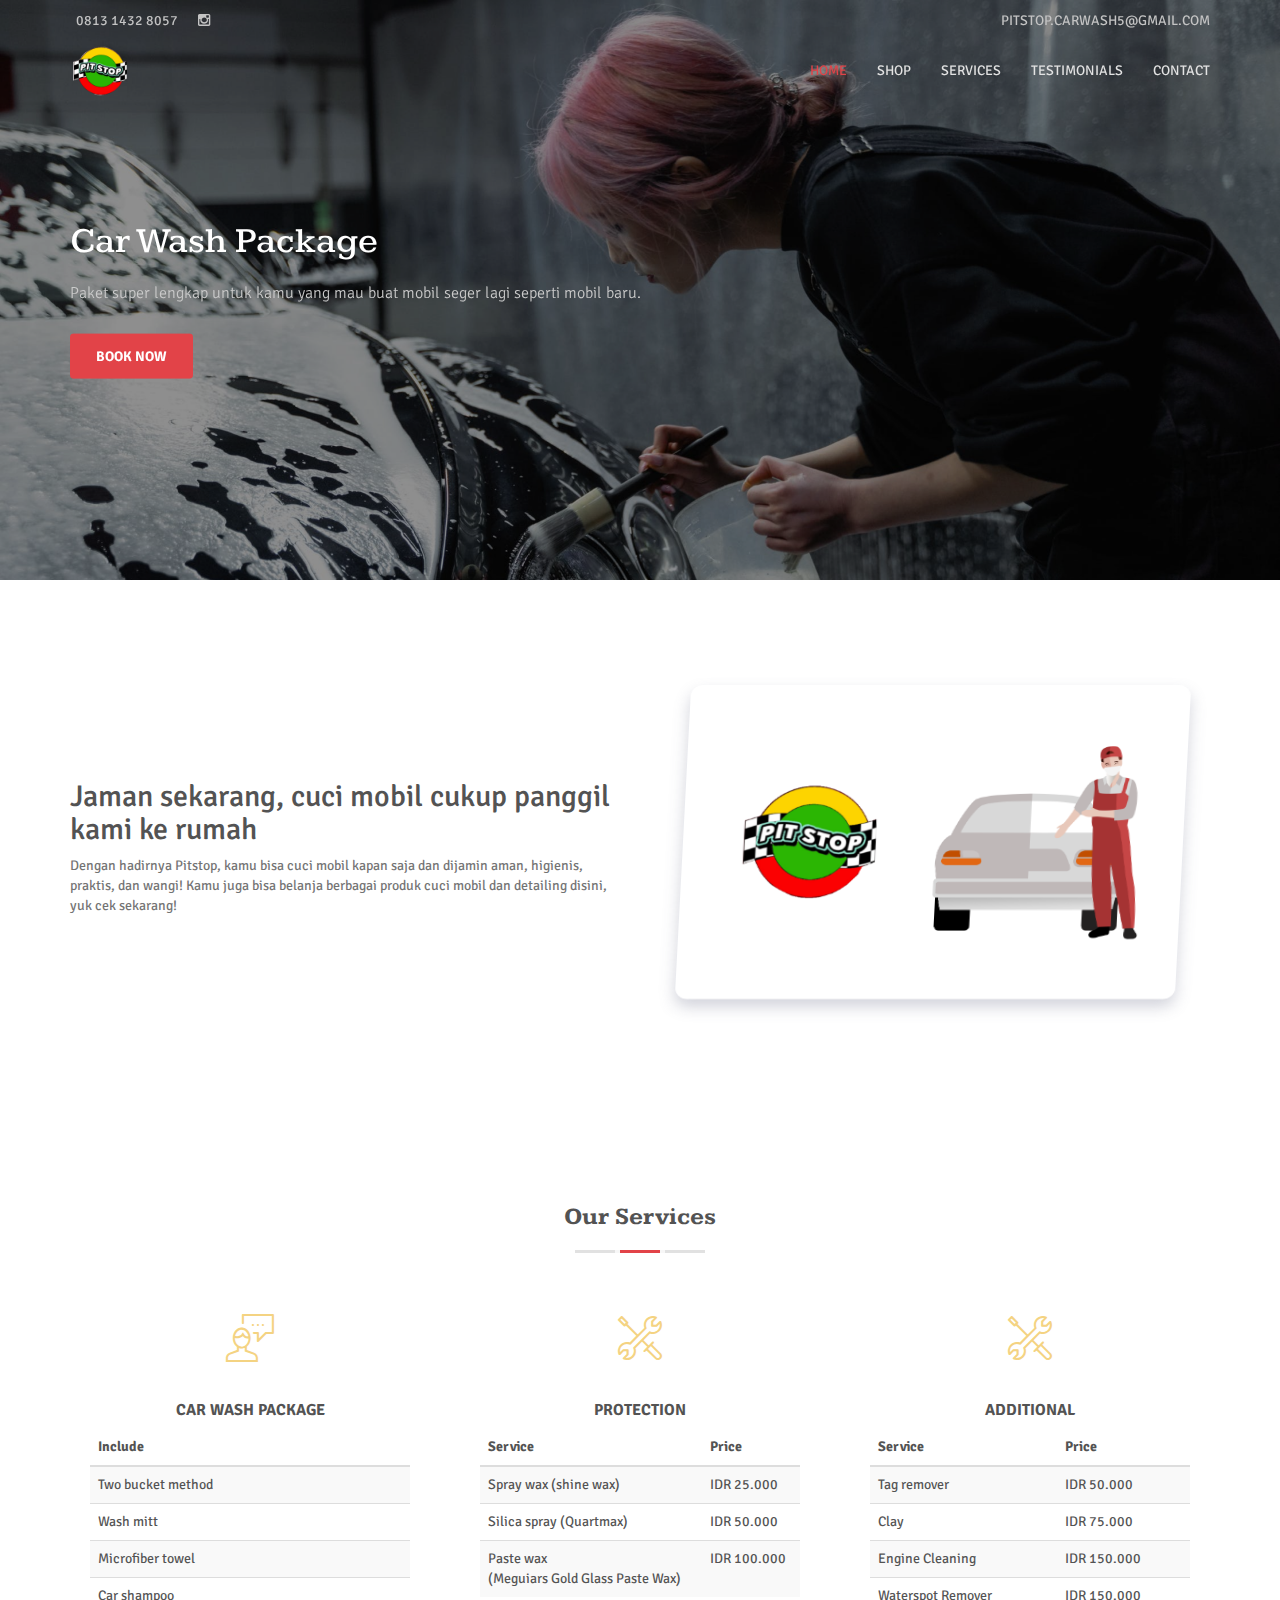
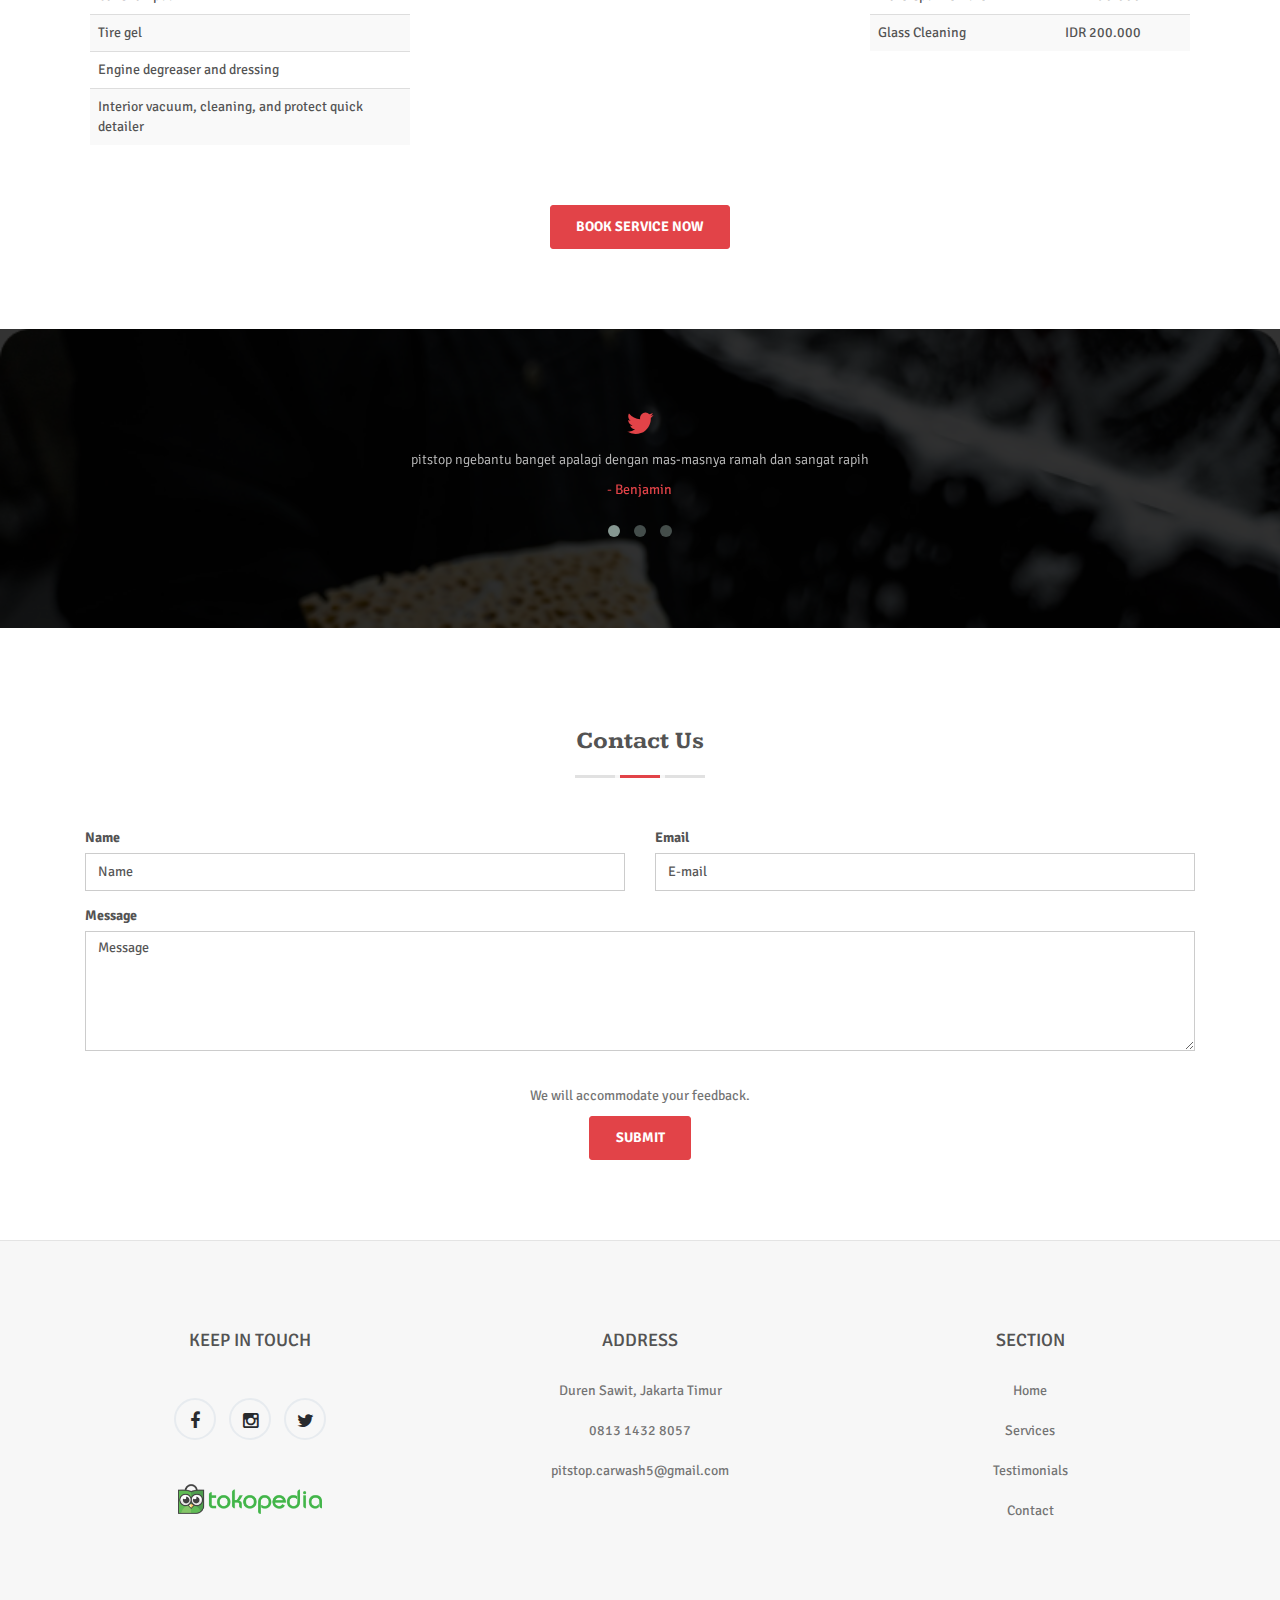
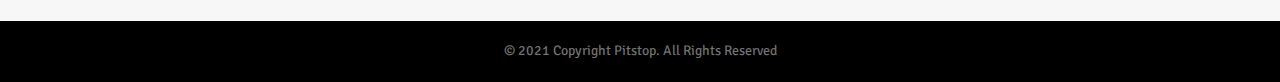
==== index.html @ 1f48ae1d "masukin semua file" ====
<!DOCTYPE html>
<!--
	Delex by TEMPLATE STOCK
	templatestock.co @templatestock
	Released for free under the Creative Commons Attribution 3.0 license (templated.co/license)
-->

<html lang="en">
<head>
  <!-- Meta Tags -->
  <meta charset="utf-8"/>

  <!-- Site Title-->
  <title>Home | Pitstop Carwash Official Website</title>

  <!-- Mobile Specific Metas-->
  <meta name="viewport" content="width=device-width, initial-scale=1, maximum-scale=1"/>

  <!-- Google-fonts -->
  <link href='http://fonts.googleapis.com/css?family=Signika+Negative:300,400,600,700' rel='stylesheet' type='text/css'>
  <link href='http://fonts.googleapis.com/css?family=Kameron:400,700' rel='stylesheet' type='text/css'>
  
  <!-- Bootstrap -->
  <title>Hello, world!</title>
  <link rel="stylesheet" href="css/bootstrap.min.css"/>
  <link rel="stylesheet" href="css/all.min.css"/>
  
  <!-- Fonts-style -->
  <link rel="stylesheet" href="css/styles.css"/>
  <!-- Fonts-style -->
  <link rel="stylesheet" href="css/font-awesome.min.css"/>
  <!-- Modal-Effect -->
  <link href="css/component.css" rel="stylesheet">
  <!-- owl-carousel -->
  <link href="css/owl.carousel.css" rel="stylesheet" type="text/css" media="screen">
  <link href="css/owl.theme.css" rel="stylesheet" type="text/css" media="screen">
  <!-- Template Styles-->
  <link rel="stylesheet" href="css/style.css"/>
  <!-- Template Color-->
  <link rel="stylesheet" type="text/css" href="css/green.css" media="screen" id="color-opt" />
<!-- 
  <link href="css/main.a3f694c0.css" rel="stylesheet"> -->
  <link rel="shortcut icon" href="images/logo.png" type="image/x-icon">


</head>

<body data-spy="scroll" data-offset="80">

  
  <!-- Preloader -->
  <!-- <div class="animationload">
    <div class="loader">
        Please Wait....
    </div>
  </div>  -->
  <!-- End Preloader -->
  
  <!-- <div class="top-bar">
    <div class="container">
      <div class="row align-items-center">
        <div class="col-md-8">
          <div class="d-inline-block">
            <span class="mai-mail fg-primary"></span> <a href="mailto:contact@mail.com">contact@mail.com</a>
          </div>
          <div class="d-inline-block ml-2">
            <span class="mai-call fg-primary"></span> <a href="tel:+0011223495">+0011223495</a>
          </div>
        </div>
        <div class="col-md-4 text-right d-none d-md-block">
          <div class="social-mini-button">
            <a href="#"><span class="mai-logo-facebook-f"></span></a>
            <a href="#"><span class="mai-logo-twitter"></span></a>
            <a href="#"><span class="mai-logo-youtube"></span></a>
            <a href="#"><span class="mai-logo-linkedin"></span></a>
          </div>
        </div>
      </div>
    </div> 
  </div> -->

  <nav class="navbar navbar-default navbar-fixed-top navbar-custom">
    <div class="container">
    <div class=" footerr">
      <div class="footer-left">
        <!-- <div class="facebook footer-right-isi">
          WE'RE OPEN: MON - SAT 8:00 - 18:00
          </div>  -->
          <div class="facebook  footer-right-isi ">
            <a  href="https://wa.me/6281314328057">0813 1432 8057</a>
            </div> 
            <div class="twitter">
              <a  href="https://www.instagram.com/pitstop_jakarta/"><i class="fa fa-instagram" style="width:40px"></i></a>
            </div>
      </div>
      <div class="footer-right">
        <div class="twitter">
          <a  href="mailto:pitstop.carwash5@gmail.com">PITSTOP.CARWASH5@GMAIL.COM</a>
          
        </div>
      </div>
  </div>
</div>
    <div class="container">
      <!-- Brand and toggle get grouped for better mobile display -->
      <div class="navbar-header">
        <button type="button" class="navbar-toggle collapsed" data-toggle="collapse" data-target="#bs-example-navbar-collapse-1">
          <span class="sr-only">Toggle navigation</span>
          <span class="icon-bar"></span>
          <span class="icon-bar"></span>
          <span class="icon-bar"></span>
        </button>
        <a class="navbar-brand" href="index.html">
          <img src="images/logo.png" style="width:60px;"alt="">
        </a>
      </div>
      
      
      <!-- Collect the nav links, forms, and other content for toggling -->
      <div class="collapse navbar-collapse" id="bs-example-navbar-collapse-1">
        <ul class="nav navbar-nav navbar-right">
          <li><a href="#home">Home</a></li>
          <li><a href="shop.html">Shop</a></li>
          <li><a href="#services">Services</a></li>
          <li><a href="#twitter_tweet">Testimonials</a></li>
          <li><a href="#contact">Contact</a></li>
        </ul> 
      </div><!-- /.navbar-collapse -->
    </div><!-- /.container -->
  </nav>

    <!-- /HOME -->
    <section class="main-home" id="home">
      <div class="home-page-photo"></div> <!-- Background image -->
      <div class="home__header-content">
        <div id="main-home-carousel" class="owl-carousel owl-spaced owl-theme">
          <div class="container">
            <h1 class="intro-title">Car Wash Package</h1>
            <p class="intro-text">Paket super lengkap untuk kamu yang mau buat mobil seger lagi seperti mobil baru.</p>
            <a class="btn btn-custom" href="#">Book Now</a>
          </div><!--slide item like paragraph-->

          <div class="container">
            <h1 class="intro-title">Protection</h1>
            <p class="intro-text">Langkah mudah untuk dapat merawat mobil anda agar terhindar dari partikel-partikel yang dapat merusak mobil.</p>
            <a class="btn btn-custom" href="#">Book Now</a>
          </div><!--slide item like paragraph-->

          <div class="container">
            <h1 class="intro-title">Additional</h1>
            <p class="intro-text">Berbagai macam pilihan service yang bakalan bikin mobil kamu tambah fresh.</p>
            <a class="btn btn-custom" href="#">Book Now</a>
          </div><!--slide item like paragraph-->
        </div>
      </div>
    </section>
    <!-- /End HOME -->
    <section id="about">
    <div class="page-section">
      <div class="container">
        <div class="row align-items-center">
          <div class="col-lg-6 divv">
            <!-- <div class="subhead">About Us</div> -->
            <h2 class="title-section">Jaman sekarang, cuci mobil cukup <span class="fg-primary">panggil kami </span>ke rumah</h2>
  
            <p>Dengan hadirnya Pitstop, kamu bisa cuci mobil kapan saja dan dijamin aman, higienis, praktis, dan wangi! Kamu juga bisa belanja berbagai produk cuci mobil dan detailing disini, yuk cek sekarang!</p>
            <!-- <a href="services.php" class="btn btn-primary mt-4">Cek Sekarang</a> -->
          </div>
          <div class="col-lg-6 py-3">
            <div class="about-img">
              <img src="images/about.png" alt="">
            </div>
          </div>
        </div>
      </div> <!-- .container -->
    </div>
  </section>

    <!-- / SERVICES -->
    <section id="services">
      <div class="container">
        <div class="row">
          <div class="col-md-12">
            <h3 class="title text-center">Our Services</h3>
            <div class="titleHR"><span></span></div>
          </div>
        </div>
        
        <div class="row">
          <div class="col-sm-4"> <!-- Service-item -->
            <div class="services-item">
              <div class="col-wrapper">
                <div class="text-center icon-border"> 
                  <i class="icon-speech-streamline-talk-user color-l-yellow"></i> 
                </div>
                <h5 class="text-center">Car Wash Package</h5>
                <table class="table table-striped">
                  <thead>
                    <tr>
                      <th>Include</th>
                    </tr>
                  </thead>
                  <tbody>
                    <tr>
                      <td data-label="Service"><span>Two bucket method</span></td>
                      
                    </tr>
                    <tr>
                      <td data-label="Service"><span>Wash mitt</span></td>
                     
                    </tr>
                    <tr>
                      <td data-label="Service"><span>Microfiber towel</span></td>
                      
                    </tr>
                    <tr>
                      <td data-label="Service"><span>Car shampoo</span></td>
                     
                    </tr>
                    <tr>
                      <td data-label="Service"><span>Tire gel</span></td>
                      
                    </tr>
                    <tr>
                      <td data-label="Service"><span>Engine degreaser and dressing</span></td>
                      
                    </tr>
                    <tr>
                      <td data-label="Service"><span>Interior vacuum, cleaning, and protect     quick detailer</span></td>
                      
                    </tr>
                  </tbody>
                </table>
              </div>
            </div>
          </div>

          <div class="col-sm-4"> <!-- Service-item -->
            <div class="services-item">
              <div class="col-wrapper">
                <div class="icon-border text-center"> 
                  <i class="icon-settings-streamline-2 color-l-yellow"></i> 
                </div>
                <h5 class="text-center">Protection</h5>
                <table class="table table-striped">
                  <thead>
                    <tr>
                      <th>Service</th>
                      <th>Price</th>
                    </tr>
                  </thead>
                  <tbody>
                    <tr>
                      <td data-label="Service"><span>Spray wax (shine wax)</span></td>
                      <td data-label="Price"><span>IDR 25.000</span></td>
                    </tr>
                    <tr>
                      <td data-label="Service"><span>Silica spray (Quartmax)</span></td>
                      <td data-label="Price"><span>IDR 50.000</span></td>
                    </tr>
                    <tr>
                      <td data-label="Service"><span>Paste wax <br>(Meguiars Gold Glass Paste Wax)</span></td>
                      <td data-label="Price"><span>IDR 100.000</span></td>
                    </tr>
                  </tbody>
                </table>
              </div>
            </div>
          </div>

          <div class="col-sm-4"> <!-- Service-item -->
            <div class=" services-item">
              <div class="col-wrapper">
                <div class="text-center icon-border"> 
                  <i class="icon-settings-streamline-2 color-l-yellow"></i> 
                </div>
                <h5 class="text-center">Additional</h5>
                <table class="table table-striped">
                  <thead>
                    <tr>
                      <th>Service</th>
                      <th>Price</th>
                    </tr>
                  </thead>
                  <tbody>
                    <tr>
                      <td data-label="Service"><span>Tag remover</span></td>
                      <td data-label="Price"><span>IDR 50.000</span></td>
                    </tr>
                    <tr>
                      <td data-label="Service"><span>Clay</span></td>
                      <td data-label="Price"><span>IDR 75.000</span></td>
                    </tr>
                    <tr>
                      <td data-label="Service"><span>Engine Cleaning</span></td>
                      <td data-label="Price"><span>IDR 150.000</span></td>
                    </tr>
                    <tr>
                      <td data-label="Service"><span>Waterspot Remover</span></td>
                      <td data-label="Price"><span>IDR 150.000</span></td>
                    </tr>
                    <tr>
                      <td data-label="Service"><span>Glass Cleaning</span></td>
                      <td data-label="Price"><span>IDR 200.000</span></td>
                    </tr>
                  </tbody>
                </table>
              </div>
            </div>
          </div>

          
        </div> <!--/.row -->

        <!-- <div class="row">
          <div class="col-sm-4"> 
            <div class="text-center services-item">
              <div class="col-wrapper">
                <div class="icon-border"> 
                  <i class="icon-settings-streamline-2 color-l-purple"></i> 
                </div>
                <h5>Creative Ideas</h5>
                <p>Nulla vitae libero pharetra augue. Etiam porta malesuada magna mollis euismod consectetur sem urdom tempus porttitor.</p>
              </div>
            </div>
          </div>

          <div class="col-sm-4"> 
            <div class="text-center services-item">
              <div class="col-wrapper">
                <div class="icon-border"> 
                  <i class="icon-streamline-umbrella-weather color-l-pink"></i> 
                </div>
                <h5>Rapid Solution</h5>
                <p>Nulla vitae libero pharetra augue. Etiam porta malesuada magna mollis euismod consectetur sem urdom tempus porttitor.</p>
              </div>
            </div>
          </div>

          <div class="col-sm-4">
            <div class="text-center services-item">
              <div class="col-wrapper">
                <div class="icon-border"> 
                  <i class="icon-caddie-shopping-streamline color-l-green"></i> 
                </div>
                <h5>Magic Touch</h5>
                <p>Nulla vitae libero pharetra augue. Etiam porta malesuada magna mollis euismod consectetur sem urdom tempus porttitor.</p>
              </div>
            </div>
          </div>
        </div> -->
        <div class="text-center col-md-12">
          <a href="https://google.com">
           <button class="btn btn-custom">Book Service Now</button>
          </a>
        </div>
        
      </div>  
      
      
    </section>
    <!-- / End services-->
    
   

    <!-- TWITTER TWEET -->
    <section class="twitter_tweet parallax" id="twitter_tweet" data-stellar-background-ratio="0.5">

      <div class="row">
        <div class="col-md-8 col-md-offset-2 text-center">
          <div id="testi-carousel" class="owl-carousel owl-spaced">
            <div>
              <i class="fa fa-twitter"></i>
              <h5>
                pitstop ngebantu banget apalagi dengan mas-masnya ramah dan sangat rapih
              </h5>
              <p>- Benjamin</p>
            </div><!--testimonials item like paragraph-->
            <div>
              <i class="fa fa-twitter"></i>
              <h5>
                Jujurly, cuci disini aman dan detail banget. Semuanya jadi mengkilat. 
              </h5>
              <p>- Franky</p>
            </div><!--testimonials item like paragraph-->
            <div>
              <i class="fa fa-instagram"></i>
              <h5>
                makasih pitstiop karena pitstop rumah ku jadi bersih
              </h5>
              <p>- Omar</p>
            </div><!--testimonials item like paragraph-->
          </div>
        </div> <!-- end col-md-8 -->
      </div> <!-- end row -->
   
    </section>
    <!-- End TWITTER TWEET -->

    

    <!-- CONTACT -->
    <section id="contact">
      
      <div class="container">
        <div class="row">
          <div class="col-md-12">
            <h3 class="title text-center">Contact Us</h3>
            <div class="titleHR"><span></span></div>
            <form role="form" name="ajax-form" id="ajax-form" action="php/contact.php" method="post" class="form-main">
              <div class="col-xs-12">
                <div class="row">            
                  <div class="form-group col-xs-6">
                    <label for="name2">Name</label>
                    <input class="form-control" id="name2" name="name" onblur="if(this.value == '') this.value='Name'" onfocus="if(this.value == 'Name') this.value=''" type="text" value="Name">
                    <div class="error" id="err-name" style="display: none;">Please enter name</div>
                  </div>
                  <div class="form-group col-xs-6">
                    <label for="email2">Email</label>
                    <input class="form-control" id="email2" name="email" type="text" onfocus="if(this.value == 'E-mail') this.value='';" onblur="if(this.value == '') this.value='E-mail';" value="E-mail">
                    <div class="error" id="err-emailvld" style="display: none;">E-mail is not a valid format</div> 
                  </div>
                </div>
                <div class="row">            
                  <div class="form-group col-xs-12">
                    <label for="message2">Message</label>
                    <textarea class="form-control" id="message2" name="message" onblur="if(this.value == '') this.value='Message'" onfocus="if(this.value == 'Message') this.value=''">Message</textarea>
                    <div class="error" id="err-message" style="display: none;">Please enter message</div>
                  </div>
                </div> 
                <div class="row">
                  <div class="col-md-8 col-md-offset-2">
                    <p class="text-center con_sub_text">We will accommodate your feedback.</p>
                  </div>
                </div>
                <div class="row">            
                  <div class="col-xs-12 text-center">
                    <div id="ajaxsuccess">E-mail was successfully sent.</div>
                    <div class="error" id="err-form" style="display: none;">There was a problem validating the form please check!</div>
                    <div class="error" id="err-timedout">The connection to the server timed out!</div>
                    <div class="error" id="err-state"></div>
                    <button type="submit" class="btn btn-custom" id="send">Submit</button>
                  </div>
                </div>
              </div>  
            </form>
          </div> <!-- end col-md-12 -->
        </div> <!-- end row -->
      </div> <!-- container -->
    </section>
    <!-- End CONTACT -->

    <!-- FOOTER begings -->
    <footer id="footer">    
      <div class="footer-widgets-wrap">
        <div class="container text-center">    
          <div class="row">
            <div class="col-sm-4 col-md-4">
              <div class="footer-content">
                <h4>KEEP IN TOUCH</h4>
                <div class="footer-socials">
                  <a href="#"><i class="fa fa-facebook"></i></a>
                  <a href="https://www.instagram.com/pitstop_jakarta/"><i class="fa fa-instagram"></i></a>
                  <a href="https://twitter.com/Pit_Stop5"><i class="fa fa-twitter"></i></a>
                  <!-- <a href="#"><i class="fa fa-pinterest"></i></a> -->
                   <!-- <a href="#"><i class="fa fa-pinterest"></i></a> -->
                   <br><br><br>
                   <a href="#"><img class="icon" src="images/tokopedia.png" alt=""></a>
                </div>
              </div> <!-- end footer-content -->
            </div> <!-- end col-sm-4 -->
            <div class="col-sm-4 col-md-4">
              <div class="footer-content">
                <h4>ADDRESS</h4>
                <br>
                <p>Duren Sawit, Jakarta Timur</p>
                 <p> <a  href="https://wa.me/6281314328057">0813 1432 8057</a></p>
                <p><a  href="mailto:pitstop.carwash5@gmail.com">pitstop.carwash5@gmail.com</a></p>
              </div> <!-- end footer-content -->
            </div> <!-- end col-sm-4 -->
            <div class="col-sm-4 col-md-4">
              <div class="footer-content">
                <h4>SECTION</h4>
              <br>                
                <p><a href="#home">Home</a></p>
                <p><a href="#services">Services</a></p>
                <p><a href="#twitter_tweet">Testimonials</a></p>
                <p><a href="#contact">Contact</a></p>
                
                <!-- <p><button type="button" class="btn btn-custom-sm">forum</button></p> -->
              </div>    
            </div> <!-- end col-sm-4 -->
          </div> <!-- end row -->
        </div> <!-- container -->
      </div>
      <div class="footer-bottom text-center"> <!-- Footer-copyright -->
        <p>© 2021 Copyright Pitstop. All Rights Reserved </p>
      </div>
    </footer>
    <!-- End footer begings -->


    <!-- Scroll top -->
    <a href="#" class="back-to-top"> <i class="fa fa-chevron-up"> </i> </a>


    <!-- Style switcher -->
    <!-- <div id="style-switcher" style="left: 0px;">
        <div>
            <h3>Select your color</h3>
            <ul class="pattern">
                <li><a class="color1" href="#"></a></li>
                <li><a class="color2" href="#"></a></li>
                <li><a class="color3" href="#"></a></li>
                <li><a class="color4" href="#"></a></li>
                <li><a class="color5" href="#"></a></li>
                <li><a class="color6" href="#"></a></li>
                <li><a class="color7" href="#"></a></li>
                <li><a class="color8" href="#"></a></li>
                <li><a class="color9" href="#"></a></li>
                <li><a class="color10" href="#"></a></li>
                <li><a class="color11" href="#"></a></li>
                <li><a class="color12" href="#"></a></li>
            </ul>
        </div>      
        <div class="bottom">
            <a href="#" class="settings"><i class="fa fa-refresh fa-spin"></i></a>
        </div>
    </div> -->
    <!-- end Style switcher --> 


    <!-- JavaScript
     ================================================== -->
     <!-- Placed at the end of the document so the pages load faster -->
     <!-- initialize jQuery Library -->
     <script src="https://code.jquery.com/jquery-2.1.3.min.js"></script>
     <script src="js/jquery.min.js"></script>
     <!-- jquery easing -->
     <script src="js/jquery.easing.min.js"></script>
     <!-- Bootstrap -->
     <script src="js/bootstrap.min.js"></script>
     <script src="js/bootstrap.bundle.min.js"></script>
     <!-- modal-effect -->
     <script src="js/classie.js"></script>
     <script src="js/modalEffects.js"></script>
     <!-- Counter-up -->
     <script src="js/waypoints.min.js" type="text/javascript"></script>
     <script src="js/jquery.counterup.min.js" type="text/javascript"></script>
     <!-- SmoothScroll -->
     <script src="js/SmoothScroll.js"></script>
     <!-- Parallax -->
     <script src="js/jquery.stellar.min.js"></script>
     <!-- Jquery-Nav -->
     <script src="js/jquery.nav.js"></script>
     <!-- Owl carousel -->                                                      
     <script type="text/javascript" src="js/owl.carousel.min.js"></script>
     <!-- App JS -->
     <script src="js/app.js"></script>

     <!-- Switcher script for demo only -->
    <script type="text/javascript" src="js/switcher.js"></script>
    <script type="text/javascript" src="js/main.41beeca9.js"></script>

  </body>
</html>
---- css/styles.css ----
/*
	Delex by TEMPLATE STOCK
	templatestock.co @templatestock
	Released for free under the Creative Commons Attribution 3.0 license (templated.co/license)
*/

@charset "UTF-8";

@font-face {
  font-family: "icon-font";
  src:url("../fonts/icon-font.eot");
  src:url("../fonts/icon-font.eot?#iefix") format("embedded-opentype"),
    url("../fonts/icon-font.woff") format("woff"),
    url("../fonts/icon-font.ttf") format("truetype"),
    url("../fonts/icon-font.svg#icon-font") format("svg");
  font-weight: normal;
  font-style: normal;

}

[data-icon]:before {
  font-family: "icon-font" !important;
  content: attr(data-icon);
  font-style: normal !important;
  font-weight: normal !important;
  font-variant: normal !important;
  text-transform: none !important;
  speak: none;
  line-height: 1;
  -webkit-font-smoothing: antialiased;
  -moz-osx-font-smoothing: grayscale;
}

[class^="icon-"]:before,
[class*=" icon-"]:before {
  font-family: "icon-font" !important;
  font-style: normal !important;
  font-weight: normal !important;
  font-variant: normal !important;
  text-transform: none !important;
  speak: none;
  line-height: 1;
  -webkit-font-smoothing: antialiased;
  -moz-osx-font-smoothing: grayscale;
}

.icon-arrow-streamline-target:before {
  content: "a";
}
.icon-caddie-shopping-streamline:before {
  content: "b";
}
.icon-coffee-streamline:before {
  content: "d";
}
.icon-clock-streamline-time:before {
  content: "c";
}
.icon-design-graphic-tablet-streamline-tablet:before {
  content: "e";
}
.icon-design-pencil-rule-streamline:before {
  content: "f";
}
.icon-ink-pen-streamline:before {
  content: "g";
}
.icon-magic-magic-wand-streamline:before {
  content: "h";
}
.icon-settings-streamline-2:before {
  content: "i";
}
.icon-speech-streamline-talk-user:before {
  content: "j";
}
.icon-streamline-umbrella-weather:before {
  content: "k";
}
---- css/component.css ----
/* General styles for the modal */

.md-perspective,
.md-perspective body {
	height: 100%;
	overflow: hidden;
}

.md-perspective body  {
	background: #fff;
	-webkit-perspective: 600px;
	-moz-perspective: 600px;
	perspective: 600px;
}

.container {
	min-height: 100%;
}

.md-modal {
	position: fixed;
	top: 50%;
	left: 50%;
	width: 50%;
	max-width: 550px;
	min-width: 320px;
	height: auto;
	z-index: 9999999;
	visibility: hidden;
	-webkit-transform: translateX(-50%) translateY(-50%);
	-moz-transform: translateX(-50%) translateY(-50%);
	-ms-transform: translateX(-50%) translateY(-50%);
	transform: translateX(-50%) translateY(-50%);
}

.md-show {
	visibility: visible;
}

.md-overlay {
	position: fixed;
	width: 100%;
	height: 100%;
	visibility: hidden;
	top: 0;
	left: 0;
	z-index: 9999995;
	opacity: 0;
	background: rgba(1,1,1,0.6);
	-webkit-transition: all 0.3s;
	-moz-transition: all 0.3s;
	transition: all 0.3s;
}

.md-show ~ .md-overlay {
	opacity: 1;
	visibility: visible;
}

/* Content styles */
.md-content {
	color: #5b5b5b;
	background: #fff;
	position: relative;
	border-radius: 0px;
	margin: 0 auto;
	text-align: center;
}
.md-content h3 {
	font-weight: 600;
	margin: 0;
	padding-top: 20px;
	border-radius: 0;
	color: #797979;
}

.md-content img{
	width: 100%;
	margin-bottom: 20px;
}
.md-content button {
	margin-top: 20px;
}

.md-content > div {
	margin: 0;
	font-weight: 300;
	font-size: 14px;
	padding: 30px;
}

.md-content > div p {
	margin: 0;
	padding: 10px 0;
	font-size: 16px;
}


/* Individual modal styles with animations/transitions */
.md-effect .md-content {
	-webkit-transform: scale(0.8);
	-moz-transform: scale(0.8);
	-ms-transform: scale(0.8);
	transform: scale(0.8);
	opacity: 0;
	-webkit-transition: all 0.3s;
	-moz-transition: all 0.3s;
	transition: all 0.3s;
}

.md-show.md-effect ~ .md-overlay {
	background: rgba(255,255,255,1);
} 

.md-effect.md-content h3,
.md-effect .md-content {
	background: transparent;
}

.md-show.md-effect .md-content {
	-webkit-transform: scale(1);
	-moz-transform: scale(1);
	-ms-transform: scale(1);
	transform: scale(1);
	opacity: 1;
}

@media only screen and (max-width: 479px) {
	.md-content h3 {
		padding-top: 0px;
	}
	.md-content > div p {
		font-size: 12px;
	}
}
---- css/style.css ----
/*
	Delex by TEMPLATE STOCK
	templatestock.co @templatestock
	Released for free under the Creative Commons Attribution 3.0 license (templated.co/license)
*/


/* TABLE OF CONTENTS
	1) Reset
	2) Help classes
	3) Pre-loader
	4) Parallax
	5) Navigation
	6) Home
	7) Services
	8) Twitter-tweets
	9) Contact
	10) Footer
	11) Responsive
	12) Back-to-top
*/




/* 1 Reset
----------------------------------------------------------------------------- */

html,body {
  height: 100%;
}
body {
  font-family: 'Signika Negative', sans-serif;
  font-weight: 400;
  color: #535353;
}
*,*:before,*:after {
    -webkit-box-sizing: border-box;
    -moz-box-sizing: border-box;
    box-sizing: border-box;
}
:focus {
    outline: 0 !important
}
iframe {
    border: none;
    width:100%;
}
a {
  color: inherit;
}
a:hover,a:focus,a:active {
  text-decoration: none;
}
p {
  color: #737373;
}
img {
  max-width: 100%;
}
h1,h2,h3,h4,h5,h6,p {
  font-family: 'Signika Negative', sans-serif;
}
textarea {
  max-width: 100%;
}
.btn {
  font-size: 14px;
  font-family: 'Signika Negative', sans-serif;
  text-transform: uppercase;
  border-radius: 0;
}
.btn:focus,.btn:active:focus {
  outline: none;
  color: #ffffff;
}
.btn-custom,.btn-custom-sm{
	border-radius: 3px;
	padding: 0.8em 1.8em;
	color: #fff;
	font-weight: 700;
	-webkit-transition: all .5s ease-out;
	transition: all .5s ease-out;
	text-transform: uppercase;
}
.btn-custom:hover,.btn-custom:focus,.btn-custom-sm:hover,.btn-custom-sm:focus{
  color: #fff;
  background-color: #6C6767;
  border-color: #6C6767;
}
.btn-custom-sm {
	padding: 0.5em 1em;
}
.form-control {
	box-shadow: none;
	-webkit-box-shadow: none;
	border-radius: 0px;
	height: 38px;
}
.form-control:focus {
	outline: none;
	box-shadow: none;
	-webkit-box-shadow: none;
}
.progress {
	height: 10px;
	margin-bottom: 10px;
	overflow: hidden;
	background-color: #fff;
	border-radius: 4px;
	box-shadow: none;
	border: 1px solid #bbb;
}
.progress-bar {
	height: 6px;
	box-shadow: none;
	margin: 1px;
	border-radius: 3px;
}
section {
  position: relative;
  padding-top: 80px;
  padding-bottom: 80px;
  background-color: #fff;
}

/* 2 Help-classes
----------------------------------------------------------------------------- */
.no-padding {
	padding: 0px;
}
.color-l-orange {
	color: #ff8b8b;
}
.color-l-blue {
	color: #77afea;
}
.color-l-yellow {
	color: #f4d382;
}
.color-l-purple {
	color: #ad8ede;
}
.color-l-pink {
	color: #ff3e75;
}
.color-l-green {
	color: #77dfa2;
}
.bg-light-orange {
	background-color: #ff8b8b;
	color: #ffffff;
}
.bg-light-blue {
	background-color: #77afea;
	color: #ffffff;
}
.bg-light-yellow {
	background-color: #f4d382;
	color: #ffffff;
}
.bg-light-purple {
	background-color: #ad8ede;
	color: #ffffff;
}
.bg-light-pink {
	background-color: #ff3e75;
	color: #ffffff;
}
.bg-light-green {
	background-color: #77dfa2;
	color: #ffffff;
}
.title {
	font-family: 'Kameron', serif;
	font-weight: 700;
}
.titleHR {
	background: none repeat scroll 0 0 #e1e1e1;
	height: 3px;
	margin: 20px auto 0;
	position: relative;
	text-align: center;
	width: 130px;
	margin-bottom: 20px;
}
.titleHR span {
	border-left: 5px solid #f7f7f7;
	border-right: 5px solid #f7f7f7;
	display: inline-block;
	height: 3px;
	left: 0;
	margin: 0 auto;
	position: absolute;
	right: 0;
	top: 0px;
	width: 50px;
}

/* 3 Pre-loader
----------------------------------------------------------------------------- */
.animationload {
  position: fixed;
  top:0;
  left:0;
  right:0;
  bottom:0;
  background-color:#fff; /* change if the mask should have another color then white */
  z-index:999999;
}
.loader {
    width:200px;
    height:200px;
    font-size: 24px;
    text-align: center;
    position:absolute;
    left:50%; 
    top:50%; 
    background-image:url(../images/preloader.gif); 
    background-repeat:no-repeat;
    background-position:center;
    margin:-100px 0 0 -100px; 
}


/* 4 Parallax
----------------------------------------------------------------------------- */
.parallax {
    background-position: 0 0;
    background-repeat: no-repeat;
    background-size: 100% auto;
    width: 100%;
    background-size: cover;
    background-attachment: fixed;
}

/* 5 Navigation
----------------------------------------------------------------------------- */
.navbar-custom {
	background: transparent;
	margin-bottom: 0px;
	z-index: 1000;
	border: none;
	color: #333;
	position: fixed;
	transition: background-color 1s ease-in-out, border 1s ease-in-out;
	-moz-transition: background-color 1s ease-in-out, border 1s ease-in-out;
	-webkit-transition: background-color 1s ease-in-out, border 1s ease-in-out;
	-o-transition: background-color 1s ease-in-out, border 1s ease-in-out;
}
.navbar-custom .navbar-brand,.navbar-custom .navbar-brand:hover {
	color: #ffffff;
	padding: 30px 15px;
	font-size: 22px;
	font-weight: 700;
	font-family: 'Kameron', serif;
}
.small .navbar-brand,.small .navbar-brand:hover {
	color: #333;
}
.navbar-custom .nav {
	padding: 15px 0px;
}
.navbar-custom .navbar-nav>li>a {
	color: #e3e3e3;
    font-size: 14px;
    text-transform: uppercase;
}
.small .navbar-nav>li>a {
	color: #000;
}
nav.small {
   background-color: #fff;
   -moz-box-shadow: 0 3px 5px rgba(0,0,0,.1);
   -webkit-box-shadow: 0 3px 5px rgba(0,0,0,.1);
   box-shadow: 0 3px 5px rgba(0,0,0,.1);
}
.navbar-custom .navbar-nav>.active>a, .navbar-custom .navbar-nav>.active>a:hover, .navbar-custom .navbar-nav>.active>a:focus,
.navbar-custom .navbar-nav>.open>a, .navbar-custom .navbar-nav>.open>a:hover, .navbar-custom .navbar-nav>.open>a:focus,
.navbar-custom .navbar-nav>li>a:hover, .navbar-custom .navbar-nav>li>a:focus {
	background-color: transparent;
}

/* 6 Home
----------------------------------------------------------------------------- */
.main-home {
	padding: 330px 0px 250px 0;
	z-index: 1;
	/* text-align: center; */
	position: relative;
	font-size: 13px;
	color: #fff;
	background: #000;
	min-height: 400px;
}
.home-page-photo {
	background-image: url(../images/bg-6.png);
	background-size: cover;
	z-index: -10;
	position: absolute;
	top: 0;
	/* opacity: 0.50; */
	right: 0;
	bottom: 0;
	left: 0;
}

.home__header-content {
	-webkit-transform: translateY(-50%);
	-ms-transform: translateY(-50%);
	transform: translateY(-50%);
	position: absolute;
	top: 50%;
	left: 0;
	right: 0;
}
.home__header-content h1{
	font-family: 'Kameron', serif;
}
.home__header-content p{
	font-weight: 300;
	font-size: 16px;
	margin-top: 20px;
}
.home__header-content a.btn-default {
	margin-top: 15px;
}
/*--- Carousel --*/
#main-home-carousel .intro-title {
	/* margin-left:100px; */
	font-family: 'Kameron', serif;
}
#main-home-carousel .intro-text {
	color: #cacaca;
	font-weight: 300;
	margin-bottom: 30px;
}

/* 7 Services
----------------------------------------------------------------------------- */
.services-item{
	padding: 40px 20px;
}
.services-item i{
	font-size: 48px;
	margin-bottom: 20px;
}
.services-item h5{
	font-weight: 700;
	font-size: 16px;
	margin-top: 20px;
	text-transform: uppercase;
}

/* 11 Twitter-tweets
----------------------------------------------------------------------------- */
#twitter_tweet {
	background: url(../images/pattern1.png), url(../images/car-wash-3.png);
	background-size: cover;
}
.twitter_tweet h5{
    font-weight: 300;
    line-height: 20px;
    color: rgba(255,255,255,0.77);
}
.twitter_tweet i{
    font-size: 30px;
}


/* 13 Contact
----------------------------------------------------------------------------- */
.form-main {
	padding-top: 30px;
}
.error {
	margin: 8px 0px;
	display: none;
	color: red;
}
#ajaxsuccess {
	font-size: 16px;
	width: 100%;
	display: none;
	clear: both;
	margin: 8px 0px;
}
#contact .con_sub_text {
	margin-top: 20px;
}
#contact textarea.form-control{
	height: 120px;
}

/* 14 Footer
----------------------------------------------------------------------------- */
footer p{
	margin-bottom: 20px;
}
#footer {
	padding: 40px 0px 0px 0px;
	background-color: #f7f7f7;
    border-top: 1px solid #e4e4e4;
}
.footer-content {
	padding: 40px 0px 80px;
}
.footer-bottom {
	background-color: #000;
	color: #a1a1a1;
	padding: 20px 0px 1px;
}
.footer-socials {
	position: relative;
	margin: 47px 0px 20px 0px;
	text-align: center;
}
.footer-socials a{
	display: inline-block;
}
.footer-socials i {
	width: 42px;
	height: 42px;
	line-height: 42px;
	background: transparent;
	border: 2px solid #E7EBEF;
	margin: 0px auto;
	position: relative;
	display: inline-block;
	margin: 0px 5px;
	border-radius: 50%;
	text-align: center;
	font-size: 18px;
	color: #282A2E;
}

/* 15 Responsive
----------------------------------------------------------------------------- */
@media only screen and (max-width: 767px) {
	.navbar-custom {
		background-color: #ffffff;
	}
	.navbar-custom .navbar-brand {
		color: #000;
		padding: 15px;
	}
	.work-list li {
		width: 100%;
		display: block;
	}
}

/* 16 Back-to-top
----------------------------------------------------------------------------- */
.back-to-top {
    width: 40px;
    height: 40px;
    position: fixed;
    bottom: 0px;
    right: 20px;
    display: none;
    text-align: center;
    z-index: 10000;
}
.back-to-top i {
    color: #fff;
    font-size: 15px;
    display: block;
    line-height: 33px;
}




/*==================================
STYLE SWITHER - Demo purpose only
==================================*/ 

#style-switcher div h3 {
    color: #1D1D1D;
    font-size: 16px;
    margin: 8px 3px 12px;
}
#style-switcher {
    background: none repeat scroll 0 0 #FFFFFF;
    box-shadow: 2px 2px 0 0 rgba(0, 0, 0, 0.08);
    left: -189px;
    position: fixed;
    top: 17%;
    width: 189px;
    z-index: 9999;
    padding: 10px 5px;
}
#style-switcher div {
    padding: 5px 10px;
}
#style-switcher .bottom {
    background: none repeat scroll 0 0 #FFFFFF;
    color: #252525;
    padding: 0;
}
#style-switcher .bottom a.settings {
    background: none repeat scroll 0 0 #FFFFFF;
    box-shadow: 2px 2px 0 0 rgba(0, 0, 0, 0.08);
    display: block;
    height: 41px;
    position: absolute;
    right: -40px;
    top: 0;
    width: 40px;
    padding: 3px;
}
#style-switcher .bottom a {
  text-decoration: none;
}

#style-switcher .bottom a.settings i {
    margin-left: 8px;
    color: gray;
    font-size: 18px;
    position: absolute;
    margin-top: 9px;
}

ul.pattern {
    list-style: none outside none;
    margin: 0 0 0px;
    overflow: hidden;
  padding:0;
  border-radius: 0px;
}
ul.pattern li {
    float: left;
    margin: 2px;
}
ul.pattern li a {
    cursor: pointer;
    display: block;
    height: 35px;
    width: 35px;
}

ul.pattern .color1 {
  background-color: #e24348;
}
ul.pattern .color2 {
  background-color: #d13a7a;
}
ul.pattern .color3 {
  background-color: #e24348;
}
ul.pattern .color4 {
  background-color: #1aace7;
}
ul.pattern .color5 {
  background-color: #6a5a8c;
}
ul.pattern .color6 {
  background-color: #F94c00;
}
ul.pattern .color7 {
  background-color: #1f7f5c;
}
ul.pattern .color8 {
  background-color: #336699;
}
ul.pattern .color9 {
  background-color: #Fbce43;
}
ul.pattern .color10 {
  background-color: #a06081;
}
ul.pattern .color11 {
  background-color: #737f97;
}
ul.pattern .color12 {
  background-color: #9932cc;
}

@media only screen and (max-width: 479px) {
#style-switcher {
    display: none;
}
}

/* .pricing {
	background: #007bff;
	background: linear-gradient(to right, #0062E6, #33AEFF);
  }
   */
.pricing .card {
border: none;
border-radius: 1rem;
transition: all 0.2s;
box-shadow: 0 0.5rem 1rem 0 rgba(0, 0, 0, 0.1);
}

.pricing hr {
margin: 1.5rem 0;
}

.pricing .card-title {
margin: 0.5rem 0;
font-size: 0.9rem;
letter-spacing: .1rem;
font-weight: bold;
}

.pricing .card-price {
font-size: 3rem;
margin: 0;
}

.pricing .card-price .period {
font-size: 0.8rem;
}

.pricing ul li {
margin-bottom: 1rem;
}

.pricing .text-muted {
opacity: 0.7;
}

.pricing .btn {
font-size: 80%;
border-radius: 5rem;
letter-spacing: .1rem;
font-weight: bold;
padding: 1rem;
opacity: 0.7;
transition: all 0.2s;
}

/* Hover Effects on Card */

@media (min-width: 992px) {
.pricing .card:hover {
	margin-top: -.25rem;
	margin-bottom: .25rem;
	box-shadow: 0 0.5rem 1rem 0 rgba(0, 0, 0, 0.3);
}

.pricing .card:hover .btn {
	opacity: 1;
}
}




  table {
	  width:
  }

.navbar-brand {
    margin-left: -15px;
    padding-top: 0 !important;
    padding-bottom: 0 !important;
    margin-top: 10px;
}

@media (max-width:766px){
	.navbar-brand {
		margin-left: 2px;
		padding-top: 0 !important;
		padding-bottom: 0 !important;
		margin-top: 1px;
	}
	.container>.navbar-header, .container-fluid>.navbar-header, .container>.navbar-collapse, .container-fluid>.navbar-collapse {
		margin-right: -15px;
		margin-left: -15px;
		padding-bottom: 8px;
	}
}

.navbar-toggle {
    position: relative;
    float: right;
    padding: 9px 10px;
    margin-top: 15px;
    margin-right: 15px;
    margin-bottom: 8px;
    background-color: transparent;
    background-image: none;
    border: 1px solid transparent;
    border-radius: 4px;
}

.about-img {
	position: relative;
	margin: 15px auto;
	width: auto;
	max-width: 500px;
	border-radius: 12px;
	overflow: hidden;
	-webkit-box-shadow: 0 8px 16px rgba(109, 114, 139, 0.3);
			box-shadow: 0 8px 16px rgba(109, 114, 139, 0.3);
	-webkit-transform: skewX(-3deg) rotateX(20deg);
			transform: skewX(-3deg) rotateX(20deg);
  }
  
  .about-img img {
	width: 100%;
  }

.footer-bottomm {
	/* background-color: #fff; */
	color: #a1a1a1;
	padding: 10px 0px 1px;
}

/* FOOTER */
.footerr {
    display: flex;
    justify-content: space-between;
    align-items: center;
    /* flex-direction: column; */
    /* border: 1px solid black; */
    width: 100%;
	padding-top:1%;
}

.footer-right {
    display: flex;
    display: flex;
    align-items: center;
    font-size: 14px;
    color: #c4c4c4;
    padding-left: 4em;
	-webkit-transition: all .3s ease-out;
}

.footer-left {
	display: flex;
    font-size: 14px;
    color: #c4c4c4;
    padding-left: 6px;
	-webkit-transition: all .3s ease-out;
}

.footer-right-isi{
	padding-right:20px;
}

.card {
	box-shadow: 0 4px 8px 0 rgba(0, 0, 0, 0.2);
	max-width: 300px;
	margin: auto;
	text-align: center;
	font-family: arial;
	margin-top: 30px;
	margin-bottom: 80px;
  }
  
  .price {
	color: grey;
	font-size: 22px;
  }
  
  .card button {
	border: none;
	outline: 0;
	padding: 12px;
	color: white;
	background-color: #1d1d1d;
	text-align: center;
	cursor: pointer;
	width: 100%;
	font-size: 18px;
  }
  
  .card button:hover {
	background-color: #e24348;
	-webkit-transition: all .3s ease-out;
  }

  .isi {
	  padding:1%;

  }

  .icon {
	  width:55%;
  }

  .active {
	color: #e24348;
  }
  
  .divv{
	  margin-top: 100px;
  }

  @media (max-width:766px){
	.divv{
		margin-top: 0px;
		margin-bottom:40px;
	}
}
---- css/green.css ----
/* Theme Name: Moltus - Business Template
   Author:Harry
   Author e-mail: harrynworld@gmail.com
   Version: 1.0.0
   Created:January 2015
   File Description: Color-green css file
*/

a:hover,a:focus,a:active,.social-icons i:hover,.twitter_tweet i,.twitter_tweet p,#ajaxsuccess,
.navbar-custom .navbar-nav>.active>a, .navbar-custom .navbar-nav>.active>a:hover, .navbar-custom .navbar-nav>.active>a:focus,
.navbar-custom .navbar-nav>.open>a, .navbar-custom .navbar-nav>.open>a:hover, .navbar-custom .navbar-nav>.open>a:focus,
.navbar-custom .navbar-nav>li>a:hover, .navbar-custom .navbar-nav>li>a:focus,
.navbar-custom .navbar-nav>li>a:hover,
.md-content h5 {
	color: #e24348;
}
.btn-custom,.btn-custom-sm,.back-to-top{
	background-color: #e24348;
}
.form-control:focus,.btn-custom,.btn-custom-sm {
	border-color: #e24348;
}
.titleHR span {
	background: none repeat scroll 0 0 #e24348;
}
---- css/main.a3f694c0.css ----
@import url(https://fonts.googleapis.com/css?family=La+Belle+Aurore|Fira+Sans:400,700);@import url(https://maxcdn.bootstrapcdn.com/font-awesome/4.7.0/css/font-awesome.min.css);/*!
 * Bootstrap v3.3.7 (http://getbootstrap.com)
 * Copyright 2011-2016 Twitter, Inc.
 * Licensed under MIT (https://github.com/twbs/bootstrap/blob/master/LICENSE)
 */
/*! normalize.css v3.0.3 | MIT License | github.com/necolas/normalize.css */
html {
  font-family: sans-serif;
  -ms-text-size-adjust: 100%;
  -webkit-text-size-adjust: 100%;
}
body {
  margin: 0;
}
article,
aside,
details,
figcaption,
figure,
footer,
header,
hgroup,
main,
menu,
nav,
section,
summary {
  display: block;
}
audio,
canvas,
progress,
video {
  display: inline-block;
  vertical-align: baseline;
}
audio:not([controls]) {
  display: none;
  height: 0;
}
[hidden],
template {
  display: none;
}
a {
  background-color: transparent;
}
a:active,
a:hover {
  outline: 0;
}
abbr[title] {
  border-bottom: 1px dotted;
}
b,
strong {
  font-weight: 700;
}
dfn {
  font-style: italic;
}
h1 {
  font-size: 2em;
  margin: 0.67em 0;
}
mark {
  background: #ff0;
  color: #000;
}
small {
  font-size: 80%;
}
sub,
sup {
  font-size: 75%;
  line-height: 0;
  position: relative;
  vertical-align: baseline;
}
sup {
  top: -0.5em;
}
sub {
  bottom: -0.25em;
}
img {
  border: 0;
}
svg:not(:root) {
  overflow: hidden;
}
figure {
  margin: 1em 40px;
}
hr {
  box-sizing: content-box;
  height: 0;
}
pre {
  overflow: auto;
}
code,
kbd,
pre,
samp {
  font-family: monospace, monospace;
  font-size: 1em;
}
button,
input,
optgroup,
select,
textarea {
  color: inherit;
  font: inherit;
  margin: 0;
}
button {
  overflow: visible;
}
button,
select {
  text-transform: none;
}
button,
html input[type="button"],
input[type="reset"],
input[type="submit"] {
  -webkit-appearance: button;
  cursor: pointer;
}
button[disabled],
html input[disabled] {
  cursor: default;
}
button::-moz-focus-inner,
input::-moz-focus-inner {
  border: 0;
  padding: 0;
}
input {
  line-height: normal;
}
input[type="checkbox"],
input[type="radio"] {
  box-sizing: border-box;
  padding: 0;
}
input[type="number"]::-webkit-inner-spin-button,
input[type="number"]::-webkit-outer-spin-button {
  height: auto;
}
input[type="search"] {
  -webkit-appearance: textfield;
  box-sizing: content-box;
}
input[type="search"]::-webkit-search-cancel-button,
input[type="search"]::-webkit-search-decoration {
  -webkit-appearance: none;
}
fieldset {
  border: 1px solid silver;
  margin: 0 2px;
  padding: 0.35em 0.625em 0.75em;
}
textarea {
  overflow: auto;
}
optgroup {
  font-weight: 700;
}
table {
  border-collapse: collapse;
  border-spacing: 0;
}
td,
th {
  padding: 0;
}


/*! Source: https://github.com/h5bp/html5-boilerplate/blob/master/src/css/main.css */@media print{*,:after,:before{background:transparent!important;color:#000!important;box-shadow:none!important;text-shadow:none!important}a,a:visited{text-decoration:underline}a[href]:after{content:" (" attr(href) ")"}abbr[title]:after{content:" (" attr(title) ")"}a[href^="#"]:after,a[href^="javascript:"]:after{content:""}blockquote,pre{border:1px solid #999;page-break-inside:avoid}thead{display:table-header-group}img,tr{page-break-inside:avoid}img{max-width:100%!important}h2,h3,p{orphans:3;widows:3}h2,h3{page-break-after:avoid}.navbar{display:none}.btn>.caret,.dropup>.btn>.caret{border-top-color:#000!important}.label{border:1px solid #000}.table{border-collapse:collapse!important}.table td,.table th{background-color:#fff!important}.table-bordered td,.table-bordered th{border:1px solid #ddd!important}}*,:after,:before{-webkit-box-sizing:border-box;-moz-box-sizing:border-box;box-sizing:border-box}html{font-size:10px;-webkit-tap-highlight-color:transparent}body{font-family:Fira Sans,Helvetica,Arial,sans-serif;font-size:15px;line-height:1.81;color:#555;background-color:#fff}button,input,select,textarea{font-family:inherit;font-size:inherit;line-height:inherit}a{color:#8b62ff;text-decoration:none}a:focus,a:hover{color:#5216ff;text-decoration:underline}a:focus{outline:5px auto -webkit-focus-ring-color;outline-offset:-2px}figure{margin:0}img{vertical-align:middle}.img-responsive{display:block;max-width:100%;height:auto}.img-rounded{border-radius:2px}.img-thumbnail{padding:4px;line-height:1.81;background-color:#fff;border:1px solid #ddd;border-radius:2px;-webkit-transition:all .2s ease-in-out;-o-transition:all .2s ease-in-out;transition:all .2s ease-in-out;display:inline-block;max-width:100%;height:auto}.img-circle{border-radius:50%}hr{margin-top:27px;margin-bottom:27px;border:0;border-top:1px solid #eee}.sr-only{position:absolute;width:1px;height:1px;margin:-1px;padding:0;overflow:hidden;clip:rect(0,0,0,0);border:0}.sr-only-focusable:active,.sr-only-focusable:focus{position:static;width:auto;height:auto;margin:0;overflow:visible;clip:auto}[role=button]{cursor:pointer}.h1,.h2,.h3,.h4,.h5,.h6,h1,h2,h3,h4,h5,h6{font-family:inherit;font-weight:500;line-height:1.1;color:#0c0633}.h1 .small,.h1 small,.h2 .small,.h2 small,.h3 .small,.h3 small,.h4 .small,.h4 small,.h5 .small,.h5 small,.h6 .small,.h6 small,h1 .small,h1 small,h2 .small,h2 small,h3 .small,h3 small,h4 .small,h4 small,h5 .small,h5 small,h6 .small,h6 small{font-weight:400;line-height:1;color:#777}.h1,.h2,.h3,h1,h2,h3{margin-top:27px;margin-bottom:13.5px}.h1 .small,.h1 small,.h2 .small,.h2 small,.h3 .small,.h3 small,h1 .small,h1 small,h2 .small,h2 small,h3 .small,h3 small{font-size:65%}.h4,.h5,.h6,h4,h5,h6{margin-top:13.5px;margin-bottom:13.5px}.h4 .small,.h4 small,.h5 .small,.h5 small,.h6 .small,.h6 small,h4 .small,h4 small,h5 .small,h5 small,h6 .small,h6 small{font-size:75%}.h1,h1{font-size:47px}.h2,h2{font-size:35px}.h3,h3{font-size:27px}.h4,h4{font-size:20px}.h5,h5{font-size:15px}.h6,h6{font-size:13px}p{margin:0 0 13.5px}.lead{margin-bottom:27px;font-size:17px;font-weight:300;line-height:1.4}@media (min-width:768px){.lead{font-size:22.5px}}.small,small{font-size:86%}.mark,mark{background-color:#fcf8e3;padding:.2em}.text-left{text-align:left}.text-right{text-align:right}.text-center{text-align:center}.text-justify{text-align:justify}.text-nowrap{white-space:nowrap}.text-lowercase{text-transform:lowercase}.initialism,.text-uppercase{text-transform:uppercase}.text-capitalize{text-transform:capitalize}.text-muted{color:#777}.text-primary{color:#8b62ff}a.text-primary:focus,a.text-primary:hover{color:#652fff}.text-success{color:#fff}a.text-success:focus,a.text-success:hover{color:#e6e6e6}.text-info{color:#31708f}a.text-info:focus,a.text-info:hover{color:#245269}.text-warning{color:#8a6d3b}a.text-warning:focus,a.text-warning:hover{color:#66512c}.text-danger{color:#fff}a.text-danger:focus,a.text-danger:hover{color:#e6e6e6}.bg-primary{color:#fff;background-color:#8b62ff}a.bg-primary:focus,a.bg-primary:hover{background-color:#652fff}.bg-success{background-color:#005bff}a.bg-success:focus,a.bg-success:hover{background-color:#0049cc}.bg-info{background-color:#d9edf7}a.bg-info:focus,a.bg-info:hover{background-color:#afd9ee}.bg-warning{background-color:#fcf8e3}a.bg-warning:focus,a.bg-warning:hover{background-color:#f7ecb5}.bg-danger{background-color:#fe6767}a.bg-danger:focus,a.bg-danger:hover{background-color:#fe3434}.page-header{padding-bottom:12.5px;margin:54px 0 27px;border-bottom:1px solid #eee}ol,ul{margin-top:0;margin-bottom:13.5px}ol ol,ol ul,ul ol,ul ul{margin-bottom:0}.list-inline,.list-unstyled{padding-left:0;list-style:none}.list-inline{margin-left:-5px}.list-inline>li{display:inline-block;padding-left:5px;padding-right:5px}dl{margin-top:0;margin-bottom:27px}dd,dt{line-height:1.81}dt{font-weight:700}dd{margin-left:0}.dl-horizontal dd:after,.dl-horizontal dd:before{content:" ";display:table}.dl-horizontal dd:after{clear:both}@media (min-width:768px){.dl-horizontal dt{float:left;width:160px;clear:left;text-align:right;overflow:hidden;text-overflow:ellipsis;white-space:nowrap}.dl-horizontal dd{margin-left:180px}}abbr[data-original-title],abbr[title]{cursor:help;border-bottom:1px dotted #777}.initialism{font-size:90%}blockquote{padding:13.5px 27px;margin:0 0 27px;font-size:18.75px;border-left:5px solid #eee}blockquote ol:last-child,blockquote p:last-child,blockquote ul:last-child{margin-bottom:0}blockquote .small,blockquote footer,blockquote small{display:block;font-size:80%;line-height:1.81;color:#777}blockquote .small:before,blockquote footer:before,blockquote small:before{content:"\2014   \A0"}.blockquote-reverse,blockquote.pull-right{padding-right:15px;padding-left:0;border-right:5px solid #eee;border-left:0;text-align:right}.blockquote-reverse .small:before,.blockquote-reverse footer:before,.blockquote-reverse small:before,blockquote.pull-right .small:before,blockquote.pull-right footer:before,blockquote.pull-right small:before{content:""}.blockquote-reverse .small:after,.blockquote-reverse footer:after,.blockquote-reverse small:after,blockquote.pull-right .small:after,blockquote.pull-right footer:after,blockquote.pull-right small:after{content:"\A0   \2014"}address{margin-bottom:27px;font-style:normal;line-height:1.81}code,kbd,pre,samp{font-family:Menlo,Monaco,Consolas,Courier New,monospace}code{color:#c7254e;background-color:#f9f2f4}code,kbd{padding:2px 4px;font-size:90%;border-radius:2px}kbd{color:#fff;background-color:#333;box-shadow:inset 0 -1px 0 rgba(0,0,0,.25)}kbd kbd{padding:0;font-size:100%;font-weight:700;box-shadow:none}pre{display:block;padding:13px;margin:0 0 13.5px;font-size:14px;line-height:1.81;word-break:break-all;word-wrap:break-word;color:#333;background-color:#f5f5f5;border:1px solid #ccc;border-radius:2px}pre code{padding:0;font-size:inherit;color:inherit;white-space:pre-wrap;background-color:transparent;border-radius:0}.pre-scrollable{max-height:340px;overflow-y:scroll}.container{margin-right:auto;margin-left:auto;padding-left:15px;padding-right:15px}.container:after,.container:before{content:" ";display:table}.container:after{clear:both}@media (min-width:768px){.container{width:750px}}@media (min-width:992px){.container{width:970px}}@media (min-width:1200px){.container{width:1170px}}.container-fluid{margin-right:auto;margin-left:auto;padding-left:15px;padding-right:15px}.container-fluid:after,.container-fluid:before{content:" ";display:table}.container-fluid:after{clear:both}.row{margin-left:-15px;margin-right:-15px}.row:after,.row:before{content:" ";display:table}.row:after{clear:both}.col-lg-1,.col-lg-2,.col-lg-3,.col-lg-4,.col-lg-5,.col-lg-6,.col-lg-7,.col-lg-8,.col-lg-9,.col-lg-10,.col-lg-11,.col-lg-12,.col-md-1,.col-md-2,.col-md-3,.col-md-4,.col-md-5,.col-md-6,.col-md-7,.col-md-8,.col-md-9,.col-md-10,.col-md-11,.col-md-12,.col-sm-1,.col-sm-2,.col-sm-3,.col-sm-4,.col-sm-5,.col-sm-6,.col-sm-7,.col-sm-8,.col-sm-9,.col-sm-10,.col-sm-11,.col-sm-12,.col-xs-1,.col-xs-2,.col-xs-3,.col-xs-4,.col-xs-5,.col-xs-6,.col-xs-7,.col-xs-8,.col-xs-9,.col-xs-10,.col-xs-11,.col-xs-12{position:relative;min-height:1px;padding-left:15px;padding-right:15px}.col-xs-1,.col-xs-2,.col-xs-3,.col-xs-4,.col-xs-5,.col-xs-6,.col-xs-7,.col-xs-8,.col-xs-9,.col-xs-10,.col-xs-11,.col-xs-12{float:left}.col-xs-1{width:8.33333%}.col-xs-2{width:16.66667%}.col-xs-3{width:25%}.col-xs-4{width:33.33333%}.col-xs-5{width:41.66667%}.col-xs-6{width:50%}.col-xs-7{width:58.33333%}.col-xs-8{width:66.66667%}.col-xs-9{width:75%}.col-xs-10{width:83.33333%}.col-xs-11{width:91.66667%}.col-xs-12{width:100%}.col-xs-pull-0{right:auto}.col-xs-pull-1{right:8.33333%}.col-xs-pull-2{right:16.66667%}.col-xs-pull-3{right:25%}.col-xs-pull-4{right:33.33333%}.col-xs-pull-5{right:41.66667%}.col-xs-pull-6{right:50%}.col-xs-pull-7{right:58.33333%}.col-xs-pull-8{right:66.66667%}.col-xs-pull-9{right:75%}.col-xs-pull-10{right:83.33333%}.col-xs-pull-11{right:91.66667%}.col-xs-pull-12{right:100%}.col-xs-push-0{left:auto}.col-xs-push-1{left:8.33333%}.col-xs-push-2{left:16.66667%}.col-xs-push-3{left:25%}.col-xs-push-4{left:33.33333%}.col-xs-push-5{left:41.66667%}.col-xs-push-6{left:50%}.col-xs-push-7{left:58.33333%}.col-xs-push-8{left:66.66667%}.col-xs-push-9{left:75%}.col-xs-push-10{left:83.33333%}.col-xs-push-11{left:91.66667%}.col-xs-push-12{left:100%}.col-xs-offset-0{margin-left:0}.col-xs-offset-1{margin-left:8.33333%}.col-xs-offset-2{margin-left:16.66667%}.col-xs-offset-3{margin-left:25%}.col-xs-offset-4{margin-left:33.33333%}.col-xs-offset-5{margin-left:41.66667%}.col-xs-offset-6{margin-left:50%}.col-xs-offset-7{margin-left:58.33333%}.col-xs-offset-8{margin-left:66.66667%}.col-xs-offset-9{margin-left:75%}.col-xs-offset-10{margin-left:83.33333%}.col-xs-offset-11{margin-left:91.66667%}.col-xs-offset-12{margin-left:100%}@media (min-width:768px){.col-sm-1,.col-sm-2,.col-sm-3,.col-sm-4,.col-sm-5,.col-sm-6,.col-sm-7,.col-sm-8,.col-sm-9,.col-sm-10,.col-sm-11,.col-sm-12{float:left}.col-sm-1{width:8.33333%}.col-sm-2{width:16.66667%}.col-sm-3{width:25%}.col-sm-4{width:33.33333%}.col-sm-5{width:41.66667%}.col-sm-6{width:50%}.col-sm-7{width:58.33333%}.col-sm-8{width:66.66667%}.col-sm-9{width:75%}.col-sm-10{width:83.33333%}.col-sm-11{width:91.66667%}.col-sm-12{width:100%}.col-sm-pull-0{right:auto}.col-sm-pull-1{right:8.33333%}.col-sm-pull-2{right:16.66667%}.col-sm-pull-3{right:25%}.col-sm-pull-4{right:33.33333%}.col-sm-pull-5{right:41.66667%}.col-sm-pull-6{right:50%}.col-sm-pull-7{right:58.33333%}.col-sm-pull-8{right:66.66667%}.col-sm-pull-9{right:75%}.col-sm-pull-10{right:83.33333%}.col-sm-pull-11{right:91.66667%}.col-sm-pull-12{right:100%}.col-sm-push-0{left:auto}.col-sm-push-1{left:8.33333%}.col-sm-push-2{left:16.66667%}.col-sm-push-3{left:25%}.col-sm-push-4{left:33.33333%}.col-sm-push-5{left:41.66667%}.col-sm-push-6{left:50%}.col-sm-push-7{left:58.33333%}.col-sm-push-8{left:66.66667%}.col-sm-push-9{left:75%}.col-sm-push-10{left:83.33333%}.col-sm-push-11{left:91.66667%}.col-sm-push-12{left:100%}.col-sm-offset-0{margin-left:0}.col-sm-offset-1{margin-left:8.33333%}.col-sm-offset-2{margin-left:16.66667%}.col-sm-offset-3{margin-left:25%}.col-sm-offset-4{margin-left:33.33333%}.col-sm-offset-5{margin-left:41.66667%}.col-sm-offset-6{margin-left:50%}.col-sm-offset-7{margin-left:58.33333%}.col-sm-offset-8{margin-left:66.66667%}.col-sm-offset-9{margin-left:75%}.col-sm-offset-10{margin-left:83.33333%}.col-sm-offset-11{margin-left:91.66667%}.col-sm-offset-12{margin-left:100%}}@media (min-width:992px){.col-md-1,.col-md-2,.col-md-3,.col-md-4,.col-md-5,.col-md-6,.col-md-7,.col-md-8,.col-md-9,.col-md-10,.col-md-11,.col-md-12{float:left}.col-md-1{width:8.33333%}.col-md-2{width:16.66667%}.col-md-3{width:25%}.col-md-4{width:33.33333%}.col-md-5{width:41.66667%}.col-md-6{width:50%}.col-md-7{width:58.33333%}.col-md-8{width:66.66667%}.col-md-9{width:75%}.col-md-10{width:83.33333%}.col-md-11{width:91.66667%}.col-md-12{width:100%}.col-md-pull-0{right:auto}.col-md-pull-1{right:8.33333%}.col-md-pull-2{right:16.66667%}.col-md-pull-3{right:25%}.col-md-pull-4{right:33.33333%}.col-md-pull-5{right:41.66667%}.col-md-pull-6{right:50%}.col-md-pull-7{right:58.33333%}.col-md-pull-8{right:66.66667%}.col-md-pull-9{right:75%}.col-md-pull-10{right:83.33333%}.col-md-pull-11{right:91.66667%}.col-md-pull-12{right:100%}.col-md-push-0{left:auto}.col-md-push-1{left:8.33333%}.col-md-push-2{left:16.66667%}.col-md-push-3{left:25%}.col-md-push-4{left:33.33333%}.col-md-push-5{left:41.66667%}.col-md-push-6{left:50%}.col-md-push-7{left:58.33333%}.col-md-push-8{left:66.66667%}.col-md-push-9{left:75%}.col-md-push-10{left:83.33333%}.col-md-push-11{left:91.66667%}.col-md-push-12{left:100%}.col-md-offset-0{margin-left:0}.col-md-offset-1{margin-left:8.33333%}.col-md-offset-2{margin-left:16.66667%}.col-md-offset-3{margin-left:25%}.col-md-offset-4{margin-left:33.33333%}.col-md-offset-5{margin-left:41.66667%}.col-md-offset-6{margin-left:50%}.col-md-offset-7{margin-left:58.33333%}.col-md-offset-8{margin-left:66.66667%}.col-md-offset-9{margin-left:75%}.col-md-offset-10{margin-left:83.33333%}.col-md-offset-11{margin-left:91.66667%}.col-md-offset-12{margin-left:100%}}@media (min-width:1200px){.col-lg-1,.col-lg-2,.col-lg-3,.col-lg-4,.col-lg-5,.col-lg-6,.col-lg-7,.col-lg-8,.col-lg-9,.col-lg-10,.col-lg-11,.col-lg-12{float:left}.col-lg-1{width:8.33333%}.col-lg-2{width:16.66667%}.col-lg-3{width:25%}.col-lg-4{width:33.33333%}.col-lg-5{width:41.66667%}.col-lg-6{width:50%}.col-lg-7{width:58.33333%}.col-lg-8{width:66.66667%}.col-lg-9{width:75%}.col-lg-10{width:83.33333%}.col-lg-11{width:91.66667%}.col-lg-12{width:100%}.col-lg-pull-0{right:auto}.col-lg-pull-1{right:8.33333%}.col-lg-pull-2{right:16.66667%}.col-lg-pull-3{right:25%}.col-lg-pull-4{right:33.33333%}.col-lg-pull-5{right:41.66667%}.col-lg-pull-6{right:50%}.col-lg-pull-7{right:58.33333%}.col-lg-pull-8{right:66.66667%}.col-lg-pull-9{right:75%}.col-lg-pull-10{right:83.33333%}.col-lg-pull-11{right:91.66667%}.col-lg-pull-12{right:100%}.col-lg-push-0{left:auto}.col-lg-push-1{left:8.33333%}.col-lg-push-2{left:16.66667%}.col-lg-push-3{left:25%}.col-lg-push-4{left:33.33333%}.col-lg-push-5{left:41.66667%}.col-lg-push-6{left:50%}.col-lg-push-7{left:58.33333%}.col-lg-push-8{left:66.66667%}.col-lg-push-9{left:75%}.col-lg-push-10{left:83.33333%}.col-lg-push-11{left:91.66667%}.col-lg-push-12{left:100%}.col-lg-offset-0{margin-left:0}.col-lg-offset-1{margin-left:8.33333%}.col-lg-offset-2{margin-left:16.66667%}.col-lg-offset-3{margin-left:25%}.col-lg-offset-4{margin-left:33.33333%}.col-lg-offset-5{margin-left:41.66667%}.col-lg-offset-6{margin-left:50%}.col-lg-offset-7{margin-left:58.33333%}.col-lg-offset-8{margin-left:66.66667%}.col-lg-offset-9{margin-left:75%}.col-lg-offset-10{margin-left:83.33333%}.col-lg-offset-11{margin-left:91.66667%}.col-lg-offset-12{margin-left:100%}}table{background-color:transparent}caption{padding-top:8px;padding-bottom:8px;color:#777}caption,th{text-align:left}.table{width:100%;max-width:100%;margin-bottom:27px}.table>tbody>tr>td,.table>tbody>tr>th,.table>tfoot>tr>td,.table>tfoot>tr>th,.table>thead>tr>td,.table>thead>tr>th{padding:8px;line-height:1.81;vertical-align:top;border-top:1px solid #ddd}.table>thead>tr>th{vertical-align:bottom;border-bottom:2px solid #ddd}.table>caption+thead>tr:first-child>td,.table>caption+thead>tr:first-child>th,.table>colgroup+thead>tr:first-child>td,.table>colgroup+thead>tr:first-child>th,.table>thead:first-child>tr:first-child>td,.table>thead:first-child>tr:first-child>th{border-top:0}.table>tbody+tbody{border-top:2px solid #ddd}.table .table{background-color:#fff}.table-condensed>tbody>tr>td,.table-condensed>tbody>tr>th,.table-condensed>tfoot>tr>td,.table-condensed>tfoot>tr>th,.table-condensed>thead>tr>td,.table-condensed>thead>tr>th{padding:5px}.table-bordered,.table-bordered>tbody>tr>td,.table-bordered>tbody>tr>th,.table-bordered>tfoot>tr>td,.table-bordered>tfoot>tr>th,.table-bordered>thead>tr>td,.table-bordered>thead>tr>th{border:1px solid #ddd}.table-bordered>thead>tr>td,.table-bordered>thead>tr>th{border-bottom-width:2px}.table-striped>tbody>tr:nth-of-type(odd){background-color:#f9f9f9}.table-hover>tbody>tr:hover{background-color:#f5f5f5}table col[class*=col-]{position:static;float:none;display:table-column}table td[class*=col-],table th[class*=col-]{position:static;float:none;display:table-cell}.table>tbody>tr.active>td,.table>tbody>tr.active>th,.table>tbody>tr>td.active,.table>tbody>tr>th.active,.table>tfoot>tr.active>td,.table>tfoot>tr.active>th,.table>tfoot>tr>td.active,.table>tfoot>tr>th.active,.table>thead>tr.active>td,.table>thead>tr.active>th,.table>thead>tr>td.active,.table>thead>tr>th.active{background-color:#f5f5f5}.table-hover>tbody>tr.active:hover>td,.table-hover>tbody>tr.active:hover>th,.table-hover>tbody>tr:hover>.active,.table-hover>tbody>tr>td.active:hover,.table-hover>tbody>tr>th.active:hover{background-color:#e8e8e8}.table>tbody>tr.success>td,.table>tbody>tr.success>th,.table>tbody>tr>td.success,.table>tbody>tr>th.success,.table>tfoot>tr.success>td,.table>tfoot>tr.success>th,.table>tfoot>tr>td.success,.table>tfoot>tr>th.success,.table>thead>tr.success>td,.table>thead>tr.success>th,.table>thead>tr>td.success,.table>thead>tr>th.success{background-color:#005bff}.table-hover>tbody>tr.success:hover>td,.table-hover>tbody>tr.success:hover>th,.table-hover>tbody>tr:hover>.success,.table-hover>tbody>tr>td.success:hover,.table-hover>tbody>tr>th.success:hover{background-color:#0052e6}.table>tbody>tr.info>td,.table>tbody>tr.info>th,.table>tbody>tr>td.info,.table>tbody>tr>th.info,.table>tfoot>tr.info>td,.table>tfoot>tr.info>th,.table>tfoot>tr>td.info,.table>tfoot>tr>th.info,.table>thead>tr.info>td,.table>thead>tr.info>th,.table>thead>tr>td.info,.table>thead>tr>th.info{background-color:#d9edf7}.table-hover>tbody>tr.info:hover>td,.table-hover>tbody>tr.info:hover>th,.table-hover>tbody>tr:hover>.info,.table-hover>tbody>tr>td.info:hover,.table-hover>tbody>tr>th.info:hover{background-color:#c4e3f3}.table>tbody>tr.warning>td,.table>tbody>tr.warning>th,.table>tbody>tr>td.warning,.table>tbody>tr>th.warning,.table>tfoot>tr.warning>td,.table>tfoot>tr.warning>th,.table>tfoot>tr>td.warning,.table>tfoot>tr>th.warning,.table>thead>tr.warning>td,.table>thead>tr.warning>th,.table>thead>tr>td.warning,.table>thead>tr>th.warning{background-color:#fcf8e3}.table-hover>tbody>tr.warning:hover>td,.table-hover>tbody>tr.warning:hover>th,.table-hover>tbody>tr:hover>.warning,.table-hover>tbody>tr>td.warning:hover,.table-hover>tbody>tr>th.warning:hover{background-color:#faf2cc}.table>tbody>tr.danger>td,.table>tbody>tr.danger>th,.table>tbody>tr>td.danger,.table>tbody>tr>th.danger,.table>tfoot>tr.danger>td,.table>tfoot>tr.danger>th,.table>tfoot>tr>td.danger,.table>tfoot>tr>th.danger,.table>thead>tr.danger>td,.table>thead>tr.danger>th,.table>thead>tr>td.danger,.table>thead>tr>th.danger{background-color:#fe6767}.table-hover>tbody>tr.danger:hover>td,.table-hover>tbody>tr.danger:hover>th,.table-hover>tbody>tr:hover>.danger,.table-hover>tbody>tr>td.danger:hover,.table-hover>tbody>tr>th.danger:hover{background-color:#fe4e4e}.table-responsive{overflow-x:auto;min-height:.01%}@media screen and (max-width:767px){.table-responsive{width:100%;margin-bottom:20.25px;overflow-y:hidden;-ms-overflow-style:-ms-autohiding-scrollbar;border:1px solid #ddd}.table-responsive>.table{margin-bottom:0}.table-responsive>.table>tbody>tr>td,.table-responsive>.table>tbody>tr>th,.table-responsive>.table>tfoot>tr>td,.table-responsive>.table>tfoot>tr>th,.table-responsive>.table>thead>tr>td,.table-responsive>.table>thead>tr>th{white-space:nowrap}.table-responsive>.table-bordered{border:0}.table-responsive>.table-bordered>tbody>tr>td:first-child,.table-responsive>.table-bordered>tbody>tr>th:first-child,.table-responsive>.table-bordered>tfoot>tr>td:first-child,.table-responsive>.table-bordered>tfoot>tr>th:first-child,.table-responsive>.table-bordered>thead>tr>td:first-child,.table-responsive>.table-bordered>thead>tr>th:first-child{border-left:0}.table-responsive>.table-bordered>tbody>tr>td:last-child,.table-responsive>.table-bordered>tbody>tr>th:last-child,.table-responsive>.table-bordered>tfoot>tr>td:last-child,.table-responsive>.table-bordered>tfoot>tr>th:last-child,.table-responsive>.table-bordered>thead>tr>td:last-child,.table-responsive>.table-bordered>thead>tr>th:last-child{border-right:0}.table-responsive>.table-bordered>tbody>tr:last-child>td,.table-responsive>.table-bordered>tbody>tr:last-child>th,.table-responsive>.table-bordered>tfoot>tr:last-child>td,.table-responsive>.table-bordered>tfoot>tr:last-child>th{border-bottom:0}}fieldset{margin:0;min-width:0}fieldset,legend{padding:0;border:0}legend{display:block;width:100%;margin-bottom:27px;font-size:22.5px;line-height:inherit;color:#333;border-bottom:1px solid #e5e5e5}label{display:inline-block;max-width:100%;margin-bottom:5px;font-weight:700}input[type=search]{-webkit-box-sizing:border-box;-moz-box-sizing:border-box;box-sizing:border-box}input[type=checkbox],input[type=radio]{margin:4px 0 0;margin-top:1px\9;line-height:normal}input[type=file]{display:block}input[type=range]{display:block;width:100%}select[multiple],select[size]{height:auto}input[type=checkbox]:focus,input[type=file]:focus,input[type=radio]:focus{outline:5px auto -webkit-focus-ring-color;outline-offset:-2px}output{padding-top:9px}.form-control,output{display:block;font-size:15px;line-height:1.81;color:#555}.form-control{width:100%;height:45px;padding:8px 12px;background-color:#fff;background-image:none;border:1px solid #eee;border-radius:2px;-webkit-box-shadow:inset 0 1px 1px rgba(0,0,0,.075);box-shadow:inset 0 1px 1px rgba(0,0,0,.075);-webkit-transition:border-color .15s ease-in-out,box-shadow .15s ease-in-out;-o-transition:border-color ease-in-out .15s,box-shadow ease-in-out .15s;transition:border-color .15s ease-in-out,box-shadow .15s ease-in-out}.form-control:focus{border-color:#66afe9;outline:0;-webkit-box-shadow:inset 0 1px 1px rgba(0,0,0,.075),0 0 8px rgba(102,175,233,.6);box-shadow:inset 0 1px 1px rgba(0,0,0,.075),0 0 8px rgba(102,175,233,.6)}.form-control::-moz-placeholder{color:#999;opacity:1}.form-control:-ms-input-placeholder{color:#999}.form-control::-webkit-input-placeholder{color:#999}.form-control::-ms-expand{border:0;background-color:transparent}.form-control[disabled],.form-control[readonly],fieldset[disabled] .form-control{background-color:#eee;opacity:1}.form-control[disabled],fieldset[disabled] .form-control{cursor:not-allowed}textarea.form-control{height:auto}input[type=search]{-webkit-appearance:none}@media screen and (-webkit-min-device-pixel-ratio:0){input[type=date].form-control,input[type=datetime-local].form-control,input[type=month].form-control,input[type=time].form-control{line-height:45px}.input-group-sm>.input-group-btn>input[type=date].btn,.input-group-sm>.input-group-btn>input[type=datetime-local].btn,.input-group-sm>.input-group-btn>input[type=month].btn,.input-group-sm>.input-group-btn>input[type=time].btn,.input-group-sm>input[type=date].form-control,.input-group-sm>input[type=date].input-group-addon,.input-group-sm>input[type=datetime-local].form-control,.input-group-sm>input[type=datetime-local].input-group-addon,.input-group-sm>input[type=month].form-control,.input-group-sm>input[type=month].input-group-addon,.input-group-sm>input[type=time].form-control,.input-group-sm>input[type=time].input-group-addon,.input-group-sm input[type=date],.input-group-sm input[type=datetime-local],.input-group-sm input[type=month],.input-group-sm input[type=time],input[type=date].input-sm,input[type=datetime-local].input-sm,input[type=month].input-sm,input[type=time].input-sm{line-height:33px}.input-group-lg>.input-group-btn>input[type=date].btn,.input-group-lg>.input-group-btn>input[type=datetime-local].btn,.input-group-lg>.input-group-btn>input[type=month].btn,.input-group-lg>.input-group-btn>input[type=time].btn,.input-group-lg>input[type=date].form-control,.input-group-lg>input[type=date].input-group-addon,.input-group-lg>input[type=datetime-local].form-control,.input-group-lg>input[type=datetime-local].input-group-addon,.input-group-lg>input[type=month].form-control,.input-group-lg>input[type=month].input-group-addon,.input-group-lg>input[type=time].form-control,.input-group-lg>input[type=time].input-group-addon,.input-group-lg input[type=date],.input-group-lg input[type=datetime-local],.input-group-lg input[type=month],.input-group-lg input[type=time],input[type=date].input-lg,input[type=datetime-local].input-lg,input[type=month].input-lg,input[type=time].input-lg{line-height:52px}}.form-group{margin-bottom:15px}.checkbox,.radio{position:relative;display:block;margin-top:10px;margin-bottom:10px}.checkbox label,.radio label{min-height:27px;padding-left:20px;margin-bottom:0;font-weight:400;cursor:pointer}.checkbox-inline input[type=checkbox],.checkbox input[type=checkbox],.radio-inline input[type=radio],.radio input[type=radio]{position:absolute;margin-left:-20px;margin-top:4px\9}.checkbox+.checkbox,.radio+.radio{margin-top:-5px}.checkbox-inline,.radio-inline{position:relative;display:inline-block;padding-left:20px;margin-bottom:0;vertical-align:middle;font-weight:400;cursor:pointer}.checkbox-inline+.checkbox-inline,.radio-inline+.radio-inline{margin-top:0;margin-left:10px}.checkbox-inline.disabled,.checkbox.disabled label,.radio-inline.disabled,.radio.disabled label,fieldset[disabled] .checkbox-inline,fieldset[disabled] .checkbox label,fieldset[disabled] .radio-inline,fieldset[disabled] .radio label,fieldset[disabled] input[type=checkbox],fieldset[disabled] input[type=radio],input[type=checkbox].disabled,input[type=checkbox][disabled],input[type=radio].disabled,input[type=radio][disabled]{cursor:not-allowed}.form-control-static{padding-top:9px;padding-bottom:9px;margin-bottom:0;min-height:42px}.form-control-static.input-lg,.form-control-static.input-sm,.input-group-lg>.form-control-static.form-control,.input-group-lg>.form-control-static.input-group-addon,.input-group-lg>.input-group-btn>.form-control-static.btn,.input-group-sm>.form-control-static.form-control,.input-group-sm>.form-control-static.input-group-addon,.input-group-sm>.input-group-btn>.form-control-static.btn{padding-left:0;padding-right:0}.input-group-sm>.form-control,.input-group-sm>.input-group-addon,.input-group-sm>.input-group-btn>.btn,.input-sm{height:33px;padding:6px 10px;font-size:13px;line-height:1.5;border-radius:2px}.input-group-sm>.input-group-btn>select.btn,.input-group-sm>select.form-control,.input-group-sm>select.input-group-addon,select.input-sm{height:33px;line-height:33px}.input-group-sm>.input-group-btn>select[multiple].btn,.input-group-sm>.input-group-btn>textarea.btn,.input-group-sm>select[multiple].form-control,.input-group-sm>select[multiple].input-group-addon,.input-group-sm>textarea.form-control,.input-group-sm>textarea.input-group-addon,select[multiple].input-sm,textarea.input-sm{height:auto}.form-group-sm .form-control{height:33px;padding:6px 10px;font-size:13px;line-height:1.5;border-radius:2px}.form-group-sm select.form-control{height:33px;line-height:33px}.form-group-sm select[multiple].form-control,.form-group-sm textarea.form-control{height:auto}.form-group-sm .form-control-static{height:33px;min-height:40px;padding:7px 10px;font-size:13px;line-height:1.5}.input-group-lg>.form-control,.input-group-lg>.input-group-addon,.input-group-lg>.input-group-btn>.btn,.input-lg{height:52px;padding:12px 16px;font-size:19px;line-height:1.33333;border-radius:2px}.input-group-lg>.input-group-btn>select.btn,.input-group-lg>select.form-control,.input-group-lg>select.input-group-addon,select.input-lg{height:52px;line-height:52px}.input-group-lg>.input-group-btn>select[multiple].btn,.input-group-lg>.input-group-btn>textarea.btn,.input-group-lg>select[multiple].form-control,.input-group-lg>select[multiple].input-group-addon,.input-group-lg>textarea.form-control,.input-group-lg>textarea.input-group-addon,select[multiple].input-lg,textarea.input-lg{height:auto}.form-group-lg .form-control{height:52px;padding:12px 16px;font-size:19px;line-height:1.33333;border-radius:2px}.form-group-lg select.form-control{height:52px;line-height:52px}.form-group-lg select[multiple].form-control,.form-group-lg textarea.form-control{height:auto}.form-group-lg .form-control-static{height:52px;min-height:46px;padding:13px 16px;font-size:19px;line-height:1.33333}.has-feedback{position:relative}.has-feedback .form-control{padding-right:56.25px}.form-control-feedback{position:absolute;top:0;right:0;z-index:2;display:block;width:45px;height:45px;line-height:45px;text-align:center;pointer-events:none}.form-group-lg .form-control+.form-control-feedback,.input-group-lg+.form-control-feedback,.input-group-lg>.form-control+.form-control-feedback,.input-group-lg>.input-group-addon+.form-control-feedback,.input-group-lg>.input-group-btn>.btn+.form-control-feedback,.input-lg+.form-control-feedback{width:52px;height:52px;line-height:52px}.form-group-sm .form-control+.form-control-feedback,.input-group-sm+.form-control-feedback,.input-group-sm>.form-control+.form-control-feedback,.input-group-sm>.input-group-addon+.form-control-feedback,.input-group-sm>.input-group-btn>.btn+.form-control-feedback,.input-sm+.form-control-feedback{width:33px;height:33px;line-height:33px}.has-success .checkbox,.has-success .checkbox-inline,.has-success.checkbox-inline label,.has-success.checkbox label,.has-success .control-label,.has-success .help-block,.has-success .radio,.has-success .radio-inline,.has-success.radio-inline label,.has-success.radio label{color:#fff}.has-success .form-control{border-color:#fff;-webkit-box-shadow:inset 0 1px 1px rgba(0,0,0,.075);box-shadow:inset 0 1px 1px rgba(0,0,0,.075)}.has-success .form-control:focus{border-color:#e6e6e6;-webkit-box-shadow:inset 0 1px 1px rgba(0,0,0,.075),0 0 6px #fff;box-shadow:inset 0 1px 1px rgba(0,0,0,.075),0 0 6px #fff}.has-success .input-group-addon{color:#fff;border-color:#fff;background-color:#005bff}.has-success .form-control-feedback{color:#fff}.has-warning .checkbox,.has-warning .checkbox-inline,.has-warning.checkbox-inline label,.has-warning.checkbox label,.has-warning .control-label,.has-warning .help-block,.has-warning .radio,.has-warning .radio-inline,.has-warning.radio-inline label,.has-warning.radio label{color:#8a6d3b}.has-warning .form-control{border-color:#8a6d3b;-webkit-box-shadow:inset 0 1px 1px rgba(0,0,0,.075);box-shadow:inset 0 1px 1px rgba(0,0,0,.075)}.has-warning .form-control:focus{border-color:#66512c;-webkit-box-shadow:inset 0 1px 1px rgba(0,0,0,.075),0 0 6px #c0a16b;box-shadow:inset 0 1px 1px rgba(0,0,0,.075),0 0 6px #c0a16b}.has-warning .input-group-addon{color:#8a6d3b;border-color:#8a6d3b;background-color:#fcf8e3}.has-warning .form-control-feedback{color:#8a6d3b}.has-error .checkbox,.has-error .checkbox-inline,.has-error.checkbox-inline label,.has-error.checkbox label,.has-error .control-label,.has-error .help-block,.has-error .radio,.has-error .radio-inline,.has-error.radio-inline label,.has-error.radio label{color:#fff}.has-error .form-control{border-color:#fff;-webkit-box-shadow:inset 0 1px 1px rgba(0,0,0,.075);box-shadow:inset 0 1px 1px rgba(0,0,0,.075)}.has-error .form-control:focus{border-color:#e6e6e6;-webkit-box-shadow:inset 0 1px 1px rgba(0,0,0,.075),0 0 6px #fff;box-shadow:inset 0 1px 1px rgba(0,0,0,.075),0 0 6px #fff}.has-error .input-group-addon{color:#fff;border-color:#fff;background-color:#fe6767}.has-error .form-control-feedback{color:#fff}.has-feedback label~.form-control-feedback{top:32px}.has-feedback label.sr-only~.form-control-feedback{top:0}.help-block{display:block;margin-top:5px;margin-bottom:10px;color:#959595}@media (min-width:768px){.form-inline .form-group{display:inline-block;margin-bottom:0;vertical-align:middle}.form-inline .form-control{display:inline-block;width:auto;vertical-align:middle}.form-inline .form-control-static{display:inline-block}.form-inline .input-group{display:inline-table;vertical-align:middle}.form-inline .input-group .form-control,.form-inline .input-group .input-group-addon,.form-inline .input-group .input-group-btn{width:auto}.form-inline .input-group>.form-control{width:100%}.form-inline .control-label{margin-bottom:0;vertical-align:middle}.form-inline .checkbox,.form-inline .radio{display:inline-block;margin-top:0;margin-bottom:0;vertical-align:middle}.form-inline .checkbox label,.form-inline .radio label{padding-left:0}.form-inline .checkbox input[type=checkbox],.form-inline .radio input[type=radio]{position:relative;margin-left:0}.form-inline .has-feedback .form-control-feedback{top:0}}.form-horizontal .checkbox,.form-horizontal .checkbox-inline,.form-horizontal .radio,.form-horizontal .radio-inline{margin-top:0;margin-bottom:0;padding-top:9px}.form-horizontal .checkbox,.form-horizontal .radio{min-height:36px}.form-horizontal .form-group{margin-left:-15px;margin-right:-15px}.form-horizontal .form-group:after,.form-horizontal .form-group:before{content:" ";display:table}.form-horizontal .form-group:after{clear:both}@media (min-width:768px){.form-horizontal .control-label{text-align:right;margin-bottom:0;padding-top:9px}}.form-horizontal .has-feedback .form-control-feedback{right:15px}@media (min-width:768px){.form-horizontal .form-group-lg .control-label{padding-top:13px;font-size:19px}}@media (min-width:768px){.form-horizontal .form-group-sm .control-label{padding-top:7px;font-size:13px}}.btn{display:inline-block;margin-bottom:0;font-weight:400;text-align:center;vertical-align:middle;touch-action:manipulation;cursor:pointer;background-image:none;border:1px solid transparent;white-space:nowrap;padding:8px 12px;font-size:15px;line-height:1.81;border-radius:2px;-webkit-user-select:none;-moz-user-select:none;-ms-user-select:none;user-select:none}.btn.active.focus,.btn.active:focus,.btn.focus,.btn:active.focus,.btn:active:focus,.btn:focus{outline:5px auto -webkit-focus-ring-color;outline-offset:-2px}.btn.focus,.btn:focus,.btn:hover{color:#333;text-decoration:none}.btn.active,.btn:active{outline:0;background-image:none;-webkit-box-shadow:inset 0 3px 5px rgba(0,0,0,.125);box-shadow:inset 0 3px 5px rgba(0,0,0,.125)}.btn.disabled,.btn[disabled],fieldset[disabled] .btn{cursor:not-allowed;opacity:.65;filter:alpha(opacity=65);-webkit-box-shadow:none;box-shadow:none}a.btn.disabled,fieldset[disabled] a.btn{pointer-events:none}.btn-default{color:#333;background-color:#fff;border-color:#ccc}.btn-default.focus,.btn-default:focus{color:#333;background-color:#e6e6e6;border-color:#8c8c8c}.btn-default.active,.btn-default:active,.btn-default:hover,.open>.btn-default.dropdown-toggle{color:#333;background-color:#e6e6e6;border-color:#adadad}.btn-default.active.focus,.btn-default.active:focus,.btn-default.active:hover,.btn-default:active.focus,.btn-default:active:focus,.btn-default:active:hover,.open>.btn-default.dropdown-toggle.focus,.open>.btn-default.dropdown-toggle:focus,.open>.btn-default.dropdown-toggle:hover{color:#333;background-color:#d4d4d4;border-color:#8c8c8c}.btn-default.active,.btn-default:active,.open>.btn-default.dropdown-toggle{background-image:none}.btn-default.disabled.focus,.btn-default.disabled:focus,.btn-default.disabled:hover,.btn-default[disabled].focus,.btn-default[disabled]:focus,.btn-default[disabled]:hover,fieldset[disabled] .btn-default.focus,fieldset[disabled] .btn-default:focus,fieldset[disabled] .btn-default:hover{background-color:#fff;border-color:#ccc}.btn-default .badge{color:#fff;background-color:#333}.btn-primary{color:#fff;background-color:#8b62ff;border-color:#8b62ff}.btn-primary.focus,.btn-primary:focus{color:#fff;background-color:#652fff;border-color:#3b00e2}.btn-primary.active,.btn-primary:active,.btn-primary:hover,.open>.btn-primary.dropdown-toggle{color:#fff;background-color:#652fff;border-color:#5e25ff}.btn-primary.active.focus,.btn-primary.active:focus,.btn-primary.active:hover,.btn-primary:active.focus,.btn-primary:active:focus,.btn-primary:active:hover,.open>.btn-primary.dropdown-toggle.focus,.open>.btn-primary.dropdown-toggle:focus,.open>.btn-primary.dropdown-toggle:hover{color:#fff;background-color:#4b0bff;border-color:#3b00e2}.btn-primary.active,.btn-primary:active,.open>.btn-primary.dropdown-toggle{background-image:none}.btn-primary.disabled.focus,.btn-primary.disabled:focus,.btn-primary.disabled:hover,.btn-primary[disabled].focus,.btn-primary[disabled]:focus,.btn-primary[disabled]:hover,fieldset[disabled] .btn-primary.focus,fieldset[disabled] .btn-primary:focus,fieldset[disabled] .btn-primary:hover{background-color:#8b62ff;border-color:#8b62ff}.btn-primary .badge{color:#8b62ff;background-color:#fff}.btn-success{color:#fff;background-color:#5cb85c;border-color:#5cb85c}.btn-success.focus,.btn-success:focus{color:#fff;background-color:#449d44;border-color:#2d672d}.btn-success.active,.btn-success:active,.btn-success:hover,.open>.btn-success.dropdown-toggle{color:#fff;background-color:#449d44;border-color:#419641}.btn-success.active.focus,.btn-success.active:focus,.btn-success.active:hover,.btn-success:active.focus,.btn-success:active:focus,.btn-success:active:hover,.open>.btn-success.dropdown-toggle.focus,.open>.btn-success.dropdown-toggle:focus,.open>.btn-success.dropdown-toggle:hover{color:#fff;background-color:#398439;border-color:#2d672d}.btn-success.active,.btn-success:active,.open>.btn-success.dropdown-toggle{background-image:none}.btn-success.disabled.focus,.btn-success.disabled:focus,.btn-success.disabled:hover,.btn-success[disabled].focus,.btn-success[disabled]:focus,.btn-success[disabled]:hover,fieldset[disabled] .btn-success.focus,fieldset[disabled] .btn-success:focus,fieldset[disabled] .btn-success:hover{background-color:#5cb85c;border-color:#5cb85c}.btn-success .badge{color:#5cb85c;background-color:#fff}.btn-info{color:#fff;background-color:#ffc105;border-color:#ffc105}.btn-info.focus,.btn-info:focus{color:#fff;background-color:#d19d00;border-color:#856400}.btn-info.active,.btn-info:active,.btn-info:hover,.open>.btn-info.dropdown-toggle{color:#fff;background-color:#d19d00;border-color:#c79500}.btn-info.active.focus,.btn-info.active:focus,.btn-info.active:hover,.btn-info:active.focus,.btn-info:active:focus,.btn-info:active:hover,.open>.btn-info.dropdown-toggle.focus,.open>.btn-info.dropdown-toggle:focus,.open>.btn-info.dropdown-toggle:hover{color:#fff;background-color:#ad8200;border-color:#856400}.btn-info.active,.btn-info:active,.open>.btn-info.dropdown-toggle{background-image:none}.btn-info.disabled.focus,.btn-info.disabled:focus,.btn-info.disabled:hover,.btn-info[disabled].focus,.btn-info[disabled]:focus,.btn-info[disabled]:hover,fieldset[disabled] .btn-info.focus,fieldset[disabled] .btn-info:focus,fieldset[disabled] .btn-info:hover{background-color:#ffc105;border-color:#ffc105}.btn-info .badge{color:#ffc105;background-color:#fff}.btn-warning{color:#fff;background-color:#f0ad4e;border-color:#f0ad4e}.btn-warning.focus,.btn-warning:focus{color:#fff;background-color:#ec971f;border-color:#b06d0f}.btn-warning.active,.btn-warning:active,.btn-warning:hover,.open>.btn-warning.dropdown-toggle{color:#fff;background-color:#ec971f;border-color:#eb9316}.btn-warning.active.focus,.btn-warning.active:focus,.btn-warning.active:hover,.btn-warning:active.focus,.btn-warning:active:focus,.btn-warning:active:hover,.open>.btn-warning.dropdown-toggle.focus,.open>.btn-warning.dropdown-toggle:focus,.open>.btn-warning.dropdown-toggle:hover{color:#fff;background-color:#d58512;border-color:#b06d0f}.btn-warning.active,.btn-warning:active,.open>.btn-warning.dropdown-toggle{background-image:none}.btn-warning.disabled.focus,.btn-warning.disabled:focus,.btn-warning.disabled:hover,.btn-warning[disabled].focus,.btn-warning[disabled]:focus,.btn-warning[disabled]:hover,fieldset[disabled] .btn-warning.focus,fieldset[disabled] .btn-warning:focus,fieldset[disabled] .btn-warning:hover{background-color:#f0ad4e;border-color:#f0ad4e}.btn-warning .badge{color:#f0ad4e;background-color:#fff}.btn-danger{color:#fff;background-color:#d9534f;border-color:#d9534f}.btn-danger.focus,.btn-danger:focus{color:#fff;background-color:#c9302c;border-color:#8b211e}.btn-danger.active,.btn-danger:active,.btn-danger:hover,.open>.btn-danger.dropdown-toggle{color:#fff;background-color:#c9302c;border-color:#c12e2a}.btn-danger.active.focus,.btn-danger.active:focus,.btn-danger.active:hover,.btn-danger:active.focus,.btn-danger:active:focus,.btn-danger:active:hover,.open>.btn-danger.dropdown-toggle.focus,.open>.btn-danger.dropdown-toggle:focus,.open>.btn-danger.dropdown-toggle:hover{color:#fff;background-color:#ac2925;border-color:#8b211e}.btn-danger.active,.btn-danger:active,.open>.btn-danger.dropdown-toggle{background-image:none}.btn-danger.disabled.focus,.btn-danger.disabled:focus,.btn-danger.disabled:hover,.btn-danger[disabled].focus,.btn-danger[disabled]:focus,.btn-danger[disabled]:hover,fieldset[disabled] .btn-danger.focus,fieldset[disabled] .btn-danger:focus,fieldset[disabled] .btn-danger:hover{background-color:#d9534f;border-color:#d9534f}.btn-danger .badge{color:#d9534f;background-color:#fff}.btn-link{color:#8b62ff;font-weight:400;border-radius:0}.btn-link,.btn-link.active,.btn-link:active,.btn-link[disabled],fieldset[disabled] .btn-link{background-color:transparent;-webkit-box-shadow:none;box-shadow:none}.btn-link,.btn-link:active,.btn-link:focus,.btn-link:hover{border-color:transparent}.btn-link:focus,.btn-link:hover{color:#5216ff;text-decoration:underline;background-color:transparent}.btn-link[disabled]:focus,.btn-link[disabled]:hover,fieldset[disabled] .btn-link:focus,fieldset[disabled] .btn-link:hover{color:#777;text-decoration:none}.btn-group-lg>.btn,.btn-lg{padding:12px 16px;font-size:19px;line-height:1.33333;border-radius:2px}.btn-group-sm>.btn,.btn-sm{padding:6px 10px;font-size:13px;line-height:1.5;border-radius:2px}.btn-group-xs>.btn,.btn-xs{padding:1px 5px;font-size:13px;line-height:1.5;border-radius:2px}.btn-block{display:block;width:100%}.btn-block+.btn-block{margin-top:5px}input[type=button].btn-block,input[type=reset].btn-block,input[type=submit].btn-block{width:100%}.fade{opacity:0;-webkit-transition:opacity .15s linear;-o-transition:opacity .15s linear;transition:opacity .15s linear}.fade.in{opacity:1}.collapse{display:none}.collapse.in{display:block}tr.collapse.in{display:table-row}tbody.collapse.in{display:table-row-group}.collapsing{position:relative;height:0;overflow:hidden;-webkit-transition-property:height,visibility;transition-property:height,visibility;-webkit-transition-duration:.35s;transition-duration:.35s;-webkit-transition-timing-function:ease;transition-timing-function:ease}.caret{display:inline-block;width:0;height:0;margin-left:2px;vertical-align:middle;border-top:4px dashed;border-top:4px solid\9;border-right:4px solid transparent;border-left:4px solid transparent}.dropdown,.dropup{position:relative}.dropdown-toggle:focus{outline:0}.dropdown-menu{position:absolute;top:100%;left:0;z-index:1000;display:none;float:left;min-width:160px;padding:5px 0;margin:2px 0 0;list-style:none;font-size:15px;text-align:left;background-color:#fff;border:1px solid #ccc;border:1px solid rgba(0,0,0,.15);border-radius:2px;-webkit-box-shadow:0 6px 12px rgba(0,0,0,.175);box-shadow:0 6px 12px rgba(0,0,0,.175);background-clip:padding-box}.dropdown-menu.pull-right{right:0;left:auto}.dropdown-menu .divider{height:1px;margin:12.5px 0;overflow:hidden;background-color:#e5e5e5}.dropdown-menu>li>a{display:block;padding:3px 20px;clear:both;font-weight:400;line-height:1.81;color:#333;white-space:nowrap}.dropdown-menu>li>a:focus,.dropdown-menu>li>a:hover{text-decoration:none;color:#262626;background-color:#f5f5f5}.dropdown-menu>.active>a,.dropdown-menu>.active>a:focus,.dropdown-menu>.active>a:hover{color:#fff;text-decoration:none;outline:0;background-color:#8b62ff}.dropdown-menu>.disabled>a,.dropdown-menu>.disabled>a:focus,.dropdown-menu>.disabled>a:hover{color:#777}.dropdown-menu>.disabled>a:focus,.dropdown-menu>.disabled>a:hover{text-decoration:none;background-color:transparent;background-image:none;filter:progid:DXImageTransform.Microsoft.gradient(enabled = false);cursor:not-allowed}.open>.dropdown-menu{display:block}.open>a{outline:0}.dropdown-menu-right{left:auto;right:0}.dropdown-menu-left{left:0;right:auto}.dropdown-header{display:block;padding:3px 20px;font-size:13px;line-height:1.81;color:#777;white-space:nowrap}.dropdown-backdrop{position:fixed;left:0;right:0;bottom:0;top:0;z-index:990}.pull-right>.dropdown-menu{right:0;left:auto}.dropup .caret,.navbar-fixed-bottom .dropdown .caret{border-top:0;border-bottom:4px dashed;border-bottom:4px solid\9;content:""}.dropup .dropdown-menu,.navbar-fixed-bottom .dropdown .dropdown-menu{top:auto;bottom:100%;margin-bottom:2px}@media (min-width:768px){.navbar-right .dropdown-menu{right:0;left:auto}.navbar-right .dropdown-menu-left{left:0;right:auto}}.btn-group,.btn-group-vertical{position:relative;display:inline-block;vertical-align:middle}.btn-group-vertical>.btn,.btn-group>.btn{position:relative;float:left}.btn-group-vertical>.btn.active,.btn-group-vertical>.btn:active,.btn-group-vertical>.btn:focus,.btn-group-vertical>.btn:hover,.btn-group>.btn.active,.btn-group>.btn:active,.btn-group>.btn:focus,.btn-group>.btn:hover{z-index:2}.btn-group .btn+.btn,.btn-group .btn+.btn-group,.btn-group .btn-group+.btn,.btn-group .btn-group+.btn-group{margin-left:-1px}.btn-toolbar{margin-left:-5px}.btn-toolbar:after,.btn-toolbar:before{content:" ";display:table}.btn-toolbar:after{clear:both}.btn-toolbar .btn,.btn-toolbar .btn-group,.btn-toolbar .input-group{float:left}.btn-toolbar>.btn,.btn-toolbar>.btn-group,.btn-toolbar>.input-group{margin-left:5px}.btn-group>.btn:not(:first-child):not(:last-child):not(.dropdown-toggle){border-radius:0}.btn-group>.btn:first-child{margin-left:0}.btn-group>.btn:first-child:not(:last-child):not(.dropdown-toggle){border-bottom-right-radius:0;border-top-right-radius:0}.btn-group>.btn:last-child:not(:first-child),.btn-group>.dropdown-toggle:not(:first-child){border-bottom-left-radius:0;border-top-left-radius:0}.btn-group>.btn-group{float:left}.btn-group>.btn-group:not(:first-child):not(:last-child)>.btn{border-radius:0}.btn-group>.btn-group:first-child:not(:last-child)>.btn:last-child,.btn-group>.btn-group:first-child:not(:last-child)>.dropdown-toggle{border-bottom-right-radius:0;border-top-right-radius:0}.btn-group>.btn-group:last-child:not(:first-child)>.btn:first-child{border-bottom-left-radius:0;border-top-left-radius:0}.btn-group .dropdown-toggle:active,.btn-group.open .dropdown-toggle{outline:0}.btn-group>.btn+.dropdown-toggle{padding-left:8px;padding-right:8px}.btn-group-lg.btn-group>.btn+.dropdown-toggle,.btn-group>.btn-lg+.dropdown-toggle{padding-left:12px;padding-right:12px}.btn-group.open .dropdown-toggle{-webkit-box-shadow:inset 0 3px 5px rgba(0,0,0,.125);box-shadow:inset 0 3px 5px rgba(0,0,0,.125)}.btn-group.open .dropdown-toggle.btn-link{-webkit-box-shadow:none;box-shadow:none}.btn .caret{margin-left:0}.btn-group-lg>.btn .caret,.btn-lg .caret{border-width:5px 5px 0;border-bottom-width:0}.dropup .btn-group-lg>.btn .caret,.dropup .btn-lg .caret{border-width:0 5px 5px}.btn-group-vertical>.btn,.btn-group-vertical>.btn-group,.btn-group-vertical>.btn-group>.btn{display:block;float:none;width:100%;max-width:100%}.btn-group-vertical>.btn-group:after,.btn-group-vertical>.btn-group:before{content:" ";display:table}.btn-group-vertical>.btn-group:after{clear:both}.btn-group-vertical>.btn-group>.btn{float:none}.btn-group-vertical>.btn+.btn,.btn-group-vertical>.btn+.btn-group,.btn-group-vertical>.btn-group+.btn,.btn-group-vertical>.btn-group+.btn-group{margin-top:-1px;margin-left:0}.btn-group-vertical>.btn:not(:first-child):not(:last-child){border-radius:0}.btn-group-vertical>.btn:first-child:not(:last-child){border-top-right-radius:2px;border-top-left-radius:2px;border-bottom-right-radius:0;border-bottom-left-radius:0}.btn-group-vertical>.btn:last-child:not(:first-child){border-top-right-radius:0;border-top-left-radius:0;border-bottom-right-radius:2px;border-bottom-left-radius:2px}.btn-group-vertical>.btn-group:not(:first-child):not(:last-child)>.btn{border-radius:0}.btn-group-vertical>.btn-group:first-child:not(:last-child)>.btn:last-child,.btn-group-vertical>.btn-group:first-child:not(:last-child)>.dropdown-toggle{border-bottom-right-radius:0;border-bottom-left-radius:0}.btn-group-vertical>.btn-group:last-child:not(:first-child)>.btn:first-child{border-top-right-radius:0;border-top-left-radius:0}.btn-group-justified{display:table;width:100%;table-layout:fixed;border-collapse:separate}.btn-group-justified>.btn,.btn-group-justified>.btn-group{float:none;display:table-cell;width:1%}.btn-group-justified>.btn-group .btn{width:100%}.btn-group-justified>.btn-group .dropdown-menu{left:auto}[data-toggle=buttons]>.btn-group>.btn input[type=checkbox],[data-toggle=buttons]>.btn-group>.btn input[type=radio],[data-toggle=buttons]>.btn input[type=checkbox],[data-toggle=buttons]>.btn input[type=radio]{position:absolute;clip:rect(0,0,0,0);pointer-events:none}.input-group{position:relative;display:table;border-collapse:separate}.input-group[class*=col-]{float:none;padding-left:0;padding-right:0}.input-group .form-control{position:relative;z-index:2;float:left;width:100%;margin-bottom:0}.input-group .form-control:focus{z-index:3}.input-group-addon,.input-group-btn,.input-group .form-control{display:table-cell}.input-group-addon:not(:first-child):not(:last-child),.input-group-btn:not(:first-child):not(:last-child),.input-group .form-control:not(:first-child):not(:last-child){border-radius:0}.input-group-addon,.input-group-btn{width:1%;white-space:nowrap;vertical-align:middle}.input-group-addon{padding:8px 12px;font-size:15px;font-weight:400;line-height:1;color:#555;text-align:center;background-color:#eee;border:1px solid #eee;border-radius:2px}.input-group-addon.input-sm,.input-group-sm>.input-group-addon,.input-group-sm>.input-group-btn>.input-group-addon.btn{padding:6px 10px;font-size:13px;border-radius:2px}.input-group-addon.input-lg,.input-group-lg>.input-group-addon,.input-group-lg>.input-group-btn>.input-group-addon.btn{padding:12px 16px;font-size:19px;border-radius:2px}.input-group-addon input[type=checkbox],.input-group-addon input[type=radio]{margin-top:0}.input-group-addon:first-child,.input-group-btn:first-child>.btn,.input-group-btn:first-child>.btn-group>.btn,.input-group-btn:first-child>.dropdown-toggle,.input-group-btn:last-child>.btn-group:not(:last-child)>.btn,.input-group-btn:last-child>.btn:not(:last-child):not(.dropdown-toggle),.input-group .form-control:first-child{border-bottom-right-radius:0;border-top-right-radius:0}.input-group-addon:first-child{border-right:0}.input-group-addon:last-child,.input-group-btn:first-child>.btn-group:not(:first-child)>.btn,.input-group-btn:first-child>.btn:not(:first-child),.input-group-btn:last-child>.btn,.input-group-btn:last-child>.btn-group>.btn,.input-group-btn:last-child>.dropdown-toggle,.input-group .form-control:last-child{border-bottom-left-radius:0;border-top-left-radius:0}.input-group-addon:last-child{border-left:0}.input-group-btn{font-size:0;white-space:nowrap}.input-group-btn,.input-group-btn>.btn{position:relative}.input-group-btn>.btn+.btn{margin-left:-1px}.input-group-btn>.btn:active,.input-group-btn>.btn:focus,.input-group-btn>.btn:hover{z-index:2}.input-group-btn:first-child>.btn,.input-group-btn:first-child>.btn-group{margin-right:-1px}.input-group-btn:last-child>.btn,.input-group-btn:last-child>.btn-group{z-index:2;margin-left:-1px}.nav{margin-bottom:0;padding-left:0;list-style:none}.nav:after,.nav:before{content:" ";display:table}.nav:after{clear:both}.nav>li,.nav>li>a{position:relative;display:block}.nav>li>a{padding:10px 15px}.nav>li>a:focus,.nav>li>a:hover{text-decoration:none;background-color:#eee}.nav>li.disabled>a{color:#777}.nav>li.disabled>a:focus,.nav>li.disabled>a:hover{color:#777;text-decoration:none;background-color:transparent;cursor:not-allowed}.nav .open>a,.nav .open>a:focus,.nav .open>a:hover{background-color:#eee;border-color:#8b62ff}.nav .nav-divider{height:1px;margin:12.5px 0;overflow:hidden;background-color:#e5e5e5}.nav>li>a>img{max-width:none}.nav-tabs{border-bottom:1px solid #ddd}.nav-tabs>li{float:left;margin-bottom:-1px}.nav-tabs>li>a{margin-right:2px;line-height:1.81;border:1px solid transparent;border-radius:2px 2px 0 0}.nav-tabs>li>a:hover{border-color:#eee #eee #ddd}.nav-tabs>li.active>a,.nav-tabs>li.active>a:focus,.nav-tabs>li.active>a:hover{color:#555;background-color:#fff;border:1px solid #ddd;border-bottom-color:transparent;cursor:default}.nav-pills>li{float:left}.nav-pills>li>a{border-radius:2px}.nav-pills>li+li{margin-left:2px}.nav-pills>li.active>a,.nav-pills>li.active>a:focus,.nav-pills>li.active>a:hover{color:#fff;background-color:#8b62ff}.nav-stacked>li{float:none}.nav-stacked>li+li{margin-top:2px;margin-left:0}.nav-justified,.nav-tabs.nav-justified{width:100%}.nav-justified>li,.nav-tabs.nav-justified>li{float:none}.nav-justified>li>a,.nav-tabs.nav-justified>li>a{text-align:center;margin-bottom:5px}.nav-justified>.dropdown .dropdown-menu{top:auto;left:auto}@media (min-width:768px){.nav-justified>li,.nav-tabs.nav-justified>li{display:table-cell;width:1%}.nav-justified>li>a,.nav-tabs.nav-justified>li>a{margin-bottom:0}}.nav-tabs-justified,.nav-tabs.nav-justified{border-bottom:0}.nav-tabs-justified>li>a,.nav-tabs.nav-justified>li>a{margin-right:0;border-radius:2px}.nav-tabs-justified>.active>a,.nav-tabs-justified>.active>a:focus,.nav-tabs-justified>.active>a:hover,.nav-tabs.nav-justified>.active>a,.nav-tabs.nav-justified>.active>a:focus,.nav-tabs.nav-justified>.active>a:hover{border:1px solid #ddd}@media (min-width:768px){.nav-tabs-justified>li>a,.nav-tabs.nav-justified>li>a{border-bottom:1px solid #ddd;border-radius:2px 2px 0 0}.nav-tabs-justified>.active>a,.nav-tabs-justified>.active>a:focus,.nav-tabs-justified>.active>a:hover,.nav-tabs.nav-justified>.active>a,.nav-tabs.nav-justified>.active>a:focus,.nav-tabs.nav-justified>.active>a:hover{border-bottom-color:#fff}}.tab-content>.tab-pane{display:none}.tab-content>.active{display:block}.nav-tabs .dropdown-menu{margin-top:-1px;border-top-right-radius:0;border-top-left-radius:0}.navbar{position:relative;min-height:80px;margin-bottom:27px;border:1px solid transparent}.navbar:after,.navbar:before{content:" ";display:table}.navbar:after{clear:both}@media (min-width:768px){.navbar{border-radius:2px}}.navbar-header:after,.navbar-header:before{content:" ";display:table}.navbar-header:after{clear:both}@media (min-width:768px){.navbar-header{float:left}}.navbar-collapse{overflow-x:visible;padding-right:15px;padding-left:15px;border-top:1px solid transparent;box-shadow:inset 0 1px 0 hsla(0,0%,100%,.1);-webkit-overflow-scrolling:touch}.navbar-collapse:after,.navbar-collapse:before{content:" ";display:table}.navbar-collapse:after{clear:both}.navbar-collapse.in{overflow-y:auto}@media (min-width:768px){.navbar-collapse{width:auto;border-top:0;box-shadow:none}.navbar-collapse.collapse{display:block!important;height:auto!important;padding-bottom:0;overflow:visible!important}.navbar-collapse.in{overflow-y:visible}.navbar-fixed-bottom .navbar-collapse,.navbar-fixed-top .navbar-collapse,.navbar-static-top .navbar-collapse{padding-left:0;padding-right:0}}.navbar-fixed-bottom .navbar-collapse,.navbar-fixed-top .navbar-collapse{max-height:340px}@media (max-device-width:480px) and (orientation:landscape){.navbar-fixed-bottom .navbar-collapse,.navbar-fixed-top .navbar-collapse{max-height:200px}}.container-fluid>.navbar-collapse,.container-fluid>.navbar-header,.container>.navbar-collapse,.container>.navbar-header{margin-right:-15px;margin-left:-15px}@media (min-width:768px){.container-fluid>.navbar-collapse,.container-fluid>.navbar-header,.container>.navbar-collapse,.container>.navbar-header{margin-right:0;margin-left:0}}.navbar-static-top{z-index:1000;border-width:0 0 1px}@media (min-width:768px){.navbar-static-top{border-radius:0}}.navbar-fixed-bottom,.navbar-fixed-top{position:fixed;right:0;left:0;z-index:1030}@media (min-width:768px){.navbar-fixed-bottom,.navbar-fixed-top{border-radius:0}}.navbar-fixed-top{top:0;border-width:0 0 1px}.navbar-fixed-bottom{bottom:0;margin-bottom:0;border-width:1px 0 0}.navbar-brand{float:left;padding:26.5px 15px;font-size:19px;line-height:27px;height:80px}.navbar-brand:focus,.navbar-brand:hover{text-decoration:none}.navbar-brand>img{display:block}@media (min-width:768px){.navbar>.container-fluid .navbar-brand,.navbar>.container .navbar-brand{margin-left:-15px}}.navbar-toggle{position:relative;float:right;margin-right:15px;padding:9px 10px;margin-top:23px;margin-bottom:23px;background-color:transparent;background-image:none;border:1px solid transparent;border-radius:2px}.navbar-toggle:focus{outline:0}.navbar-toggle .icon-bar{display:block;width:22px;height:2px;border-radius:1px}.navbar-toggle .icon-bar+.icon-bar{margin-top:4px}@media (min-width:768px){.navbar-toggle{display:none}}.navbar-nav{margin:13.25px -15px}.navbar-nav>li>a{padding-top:10px;padding-bottom:10px;line-height:27px}@media (max-width:767px){.navbar-nav .open .dropdown-menu{position:static;float:none;width:auto;margin-top:0;background-color:transparent;border:0;box-shadow:none}.navbar-nav .open .dropdown-menu .dropdown-header,.navbar-nav .open .dropdown-menu>li>a{padding:5px 15px 5px 25px}.navbar-nav .open .dropdown-menu>li>a{line-height:27px}.navbar-nav .open .dropdown-menu>li>a:focus,.navbar-nav .open .dropdown-menu>li>a:hover{background-image:none}}@media (min-width:768px){.navbar-nav{float:left;margin:0}.navbar-nav>li{float:left}.navbar-nav>li>a{padding-top:26.5px;padding-bottom:26.5px}}.navbar-form{margin:17.5px -15px;padding:10px 15px;border-top:1px solid transparent;border-bottom:1px solid transparent;-webkit-box-shadow:inset 0 1px 0 hsla(0,0%,100%,.1),0 1px 0 hsla(0,0%,100%,.1);box-shadow:inset 0 1px 0 hsla(0,0%,100%,.1),0 1px 0 hsla(0,0%,100%,.1)}@media (min-width:768px){.navbar-form .form-group{display:inline-block;margin-bottom:0;vertical-align:middle}.navbar-form .form-control{display:inline-block;width:auto;vertical-align:middle}.navbar-form .form-control-static{display:inline-block}.navbar-form .input-group{display:inline-table;vertical-align:middle}.navbar-form .input-group .form-control,.navbar-form .input-group .input-group-addon,.navbar-form .input-group .input-group-btn{width:auto}.navbar-form .input-group>.form-control{width:100%}.navbar-form .control-label{margin-bottom:0;vertical-align:middle}.navbar-form .checkbox,.navbar-form .radio{display:inline-block;margin-top:0;margin-bottom:0;vertical-align:middle}.navbar-form .checkbox label,.navbar-form .radio label{padding-left:0}.navbar-form .checkbox input[type=checkbox],.navbar-form .radio input[type=radio]{position:relative;margin-left:0}.navbar-form .has-feedback .form-control-feedback{top:0}}@media (max-width:767px){.navbar-form .form-group{margin-bottom:5px}.navbar-form .form-group:last-child{margin-bottom:0}}@media (min-width:768px){.navbar-form{width:auto;border:0;margin-left:0;margin-right:0;padding-top:0;padding-bottom:0;-webkit-box-shadow:none;box-shadow:none}}.navbar-nav>li>.dropdown-menu{margin-top:0;border-top-right-radius:0;border-top-left-radius:0}.navbar-fixed-bottom .navbar-nav>li>.dropdown-menu{margin-bottom:0;border-top-right-radius:2px;border-top-left-radius:2px;border-bottom-right-radius:0;border-bottom-left-radius:0}.navbar-btn{margin-top:17.5px;margin-bottom:17.5px}.btn-group-sm>.navbar-btn.btn,.navbar-btn.btn-sm{margin-top:23.5px;margin-bottom:23.5px}.btn-group-xs>.navbar-btn.btn,.navbar-btn.btn-xs{margin-top:29px;margin-bottom:29px}.navbar-text{margin-top:26.5px;margin-bottom:26.5px}@media (min-width:768px){.navbar-text{float:left;margin-left:15px;margin-right:15px}}@media (min-width:768px){.navbar-left{float:left!important}.navbar-right{float:right!important;margin-right:-15px}.navbar-right~.navbar-right{margin-right:0}}.navbar-default{background-color:#fff;border-color:#eee}.navbar-default .navbar-brand{color:#777}.navbar-default .navbar-brand:focus,.navbar-default .navbar-brand:hover{color:#5e5e5e;background-color:transparent}.navbar-default .navbar-nav>li>a,.navbar-default .navbar-text{color:#777}.navbar-default .navbar-nav>.active>a,.navbar-default .navbar-nav>.active>a:focus,.navbar-default .navbar-nav>.active>a:hover,.navbar-default .navbar-nav>li>a:focus,.navbar-default .navbar-nav>li>a:hover{color:#333;background-color:transparent}.navbar-default .navbar-nav>.disabled>a,.navbar-default .navbar-nav>.disabled>a:focus,.navbar-default .navbar-nav>.disabled>a:hover{color:#ccc;background-color:transparent}.navbar-default .navbar-toggle{border-color:#ddd}.navbar-default .navbar-toggle:focus,.navbar-default .navbar-toggle:hover{background-color:#ddd}.navbar-default .navbar-toggle .icon-bar{background-color:#888}.navbar-default .navbar-collapse,.navbar-default .navbar-form{border-color:#eee}.navbar-default .navbar-nav>.open>a,.navbar-default .navbar-nav>.open>a:focus,.navbar-default .navbar-nav>.open>a:hover{background-color:transparent;color:#333}@media (max-width:767px){.navbar-default .navbar-nav .open .dropdown-menu>li>a{color:#777}.navbar-default .navbar-nav .open .dropdown-menu>.active>a,.navbar-default .navbar-nav .open .dropdown-menu>.active>a:focus,.navbar-default .navbar-nav .open .dropdown-menu>.active>a:hover,.navbar-default .navbar-nav .open .dropdown-menu>li>a:focus,.navbar-default .navbar-nav .open .dropdown-menu>li>a:hover{color:#333;background-color:transparent}.navbar-default .navbar-nav .open .dropdown-menu>.disabled>a,.navbar-default .navbar-nav .open .dropdown-menu>.disabled>a:focus,.navbar-default .navbar-nav .open .dropdown-menu>.disabled>a:hover{color:#ccc;background-color:transparent}}.navbar-default .navbar-link{color:#777}.navbar-default .navbar-link:hover{color:#333}.navbar-default .btn-link{color:#777}.navbar-default .btn-link:focus,.navbar-default .btn-link:hover{color:#333}.navbar-default .btn-link[disabled]:focus,.navbar-default .btn-link[disabled]:hover,fieldset[disabled] .navbar-default .btn-link:focus,fieldset[disabled] .navbar-default .btn-link:hover{color:#ccc}.navbar-inverse{background-color:#222;border-color:#090909}.navbar-inverse .navbar-brand{color:#9d9d9d}.navbar-inverse .navbar-brand:focus,.navbar-inverse .navbar-brand:hover{color:#fff;background-color:transparent}.navbar-inverse .navbar-nav>li>a,.navbar-inverse .navbar-text{color:#9d9d9d}.navbar-inverse .navbar-nav>li>a:focus,.navbar-inverse .navbar-nav>li>a:hover{color:#fff;background-color:transparent}.navbar-inverse .navbar-nav>.active>a,.navbar-inverse .navbar-nav>.active>a:focus,.navbar-inverse .navbar-nav>.active>a:hover{color:#fff;background-color:#090909}.navbar-inverse .navbar-nav>.disabled>a,.navbar-inverse .navbar-nav>.disabled>a:focus,.navbar-inverse .navbar-nav>.disabled>a:hover{color:#444;background-color:transparent}.navbar-inverse .navbar-toggle{border-color:#333}.navbar-inverse .navbar-toggle:focus,.navbar-inverse .navbar-toggle:hover{background-color:#333}.navbar-inverse .navbar-toggle .icon-bar{background-color:#fff}.navbar-inverse .navbar-collapse,.navbar-inverse .navbar-form{border-color:#101010}.navbar-inverse .navbar-nav>.open>a,.navbar-inverse .navbar-nav>.open>a:focus,.navbar-inverse .navbar-nav>.open>a:hover{background-color:#090909;color:#fff}@media (max-width:767px){.navbar-inverse .navbar-nav .open .dropdown-menu>.dropdown-header{border-color:#090909}.navbar-inverse .navbar-nav .open .dropdown-menu .divider{background-color:#090909}.navbar-inverse .navbar-nav .open .dropdown-menu>li>a{color:#9d9d9d}.navbar-inverse .navbar-nav .open .dropdown-menu>li>a:focus,.navbar-inverse .navbar-nav .open .dropdown-menu>li>a:hover{color:#fff;background-color:transparent}.navbar-inverse .navbar-nav .open .dropdown-menu>.active>a,.navbar-inverse .navbar-nav .open .dropdown-menu>.active>a:focus,.navbar-inverse .navbar-nav .open .dropdown-menu>.active>a:hover{color:#fff;background-color:#090909}.navbar-inverse .navbar-nav .open .dropdown-menu>.disabled>a,.navbar-inverse .navbar-nav .open .dropdown-menu>.disabled>a:focus,.navbar-inverse .navbar-nav .open .dropdown-menu>.disabled>a:hover{color:#444;background-color:transparent}}.navbar-inverse .navbar-link{color:#9d9d9d}.navbar-inverse .navbar-link:hover{color:#fff}.navbar-inverse .btn-link{color:#9d9d9d}.navbar-inverse .btn-link:focus,.navbar-inverse .btn-link:hover{color:#fff}.navbar-inverse .btn-link[disabled]:focus,.navbar-inverse .btn-link[disabled]:hover,fieldset[disabled] .navbar-inverse .btn-link:focus,fieldset[disabled] .navbar-inverse .btn-link:hover{color:#444}.label{display:inline;padding:.2em .6em .3em;font-size:75%;font-weight:700;line-height:1;color:#fff;text-align:center;white-space:nowrap;vertical-align:baseline;border-radius:.25em}.label:empty{display:none}.btn .label{position:relative;top:-1px}a.label:focus,a.label:hover{color:#fff;text-decoration:none;cursor:pointer}.label-default{background-color:#777}.label-default[href]:focus,.label-default[href]:hover{background-color:#5e5e5e}.label-primary{background-color:#8b62ff}.label-primary[href]:focus,.label-primary[href]:hover{background-color:#652fff}.label-success{background-color:#5cb85c}.label-success[href]:focus,.label-success[href]:hover{background-color:#449d44}.label-info{background-color:#ffc105}.label-info[href]:focus,.label-info[href]:hover{background-color:#d19d00}.label-warning{background-color:#f0ad4e}.label-warning[href]:focus,.label-warning[href]:hover{background-color:#ec971f}.label-danger{background-color:#d9534f}.label-danger[href]:focus,.label-danger[href]:hover{background-color:#c9302c}.badge{display:inline-block;min-width:10px;padding:3px 7px;font-size:13px;font-weight:700;color:#fff;line-height:1;vertical-align:middle;white-space:nowrap;text-align:center;background-color:#777;border-radius:10px}.badge:empty{display:none}.btn .badge{position:relative;top:-1px}.btn-group-xs>.btn .badge,.btn-xs .badge{top:0;padding:1px 5px}.list-group-item.active>.badge,.nav-pills>.active>a>.badge{color:#8b62ff;background-color:#fff}.list-group-item>.badge{float:right}.list-group-item>.badge+.badge{margin-right:5px}.nav-pills>li>a>.badge{margin-left:3px}a.badge:focus,a.badge:hover{color:#fff;text-decoration:none;cursor:pointer}.alert{padding:15px;margin-bottom:27px;border:1px solid transparent;border-radius:2px}.alert h4{margin-top:0;color:inherit}.alert .alert-link{font-weight:700}.alert>p,.alert>ul{margin-bottom:0}.alert>p+p{margin-top:5px}.alert-dismissable,.alert-dismissible{padding-right:35px}.alert-dismissable .close,.alert-dismissible .close{position:relative;top:-2px;right:-21px;color:inherit}.alert-success{background-color:#005bff;border-color:#005bff;color:#fff}.alert-success hr{border-top-color:#0052e6}.alert-success .alert-link{color:#e6e6e6}.alert-info{background-color:#d9edf7;border-color:#bce8f1;color:#31708f}.alert-info hr{border-top-color:#a6e1ec}.alert-info .alert-link{color:#245269}.alert-warning{background-color:#fcf8e3;border-color:#faebcc;color:#8a6d3b}.alert-warning hr{border-top-color:#f7e1b5}.alert-warning .alert-link{color:#66512c}.alert-danger{background-color:#fe6767;border-color:#fe6767;color:#fff}.alert-danger hr{border-top-color:#fe4e4e}.alert-danger .alert-link{color:#e6e6e6}.embed-responsive{position:relative;display:block;height:0;padding:0;overflow:hidden}.embed-responsive .embed-responsive-item,.embed-responsive embed,.embed-responsive iframe,.embed-responsive object,.embed-responsive video{position:absolute;top:0;left:0;bottom:0;height:100%;width:100%;border:0}.embed-responsive-16by9{padding-bottom:56.25%}.embed-responsive-4by3{padding-bottom:75%}.close{float:right;font-size:22.5px;font-weight:700;line-height:1;color:#000;text-shadow:0 1px 0 #fff;opacity:.2;filter:alpha(opacity=20)}.close:focus,.close:hover{color:#000;text-decoration:none;cursor:pointer;opacity:.5;filter:alpha(opacity=50)}button.close{padding:0;cursor:pointer;background:transparent;border:0;-webkit-appearance:none}.carousel,.carousel-inner{position:relative}.carousel-inner{overflow:hidden;width:100%}.carousel-inner>.item{display:none;position:relative;-webkit-transition:left .6s ease-in-out;-o-transition:.6s ease-in-out left;transition:left .6s ease-in-out}.carousel-inner>.item>a>img,.carousel-inner>.item>img{display:block;max-width:100%;height:auto;line-height:1}@media (-webkit-transform-3d),(transform-3d){.carousel-inner>.item{-webkit-transition:-webkit-transform .6s ease-in-out;-moz-transition:-moz-transform .6s ease-in-out;-o-transition:-o-transform .6s ease-in-out;transition:transform .6s ease-in-out;-webkit-backface-visibility:hidden;-moz-backface-visibility:hidden;backface-visibility:hidden;-webkit-perspective:1000px;-moz-perspective:1000px;perspective:1000px}.carousel-inner>.item.active.right,.carousel-inner>.item.next{-webkit-transform:translate3d(100%,0,0);transform:translate3d(100%,0,0);left:0}.carousel-inner>.item.active.left,.carousel-inner>.item.prev{-webkit-transform:translate3d(-100%,0,0);transform:translate3d(-100%,0,0);left:0}.carousel-inner>.item.active,.carousel-inner>.item.next.left,.carousel-inner>.item.prev.right{-webkit-transform:translateZ(0);transform:translateZ(0);left:0}}.carousel-inner>.active,.carousel-inner>.next,.carousel-inner>.prev{display:block}.carousel-inner>.active{left:0}.carousel-inner>.next,.carousel-inner>.prev{position:absolute;top:0;width:100%}.carousel-inner>.next{left:100%}.carousel-inner>.prev{left:-100%}.carousel-inner>.next.left,.carousel-inner>.prev.right{left:0}.carousel-inner>.active.left{left:-100%}.carousel-inner>.active.right{left:100%}.carousel-control{position:absolute;top:0;left:0;bottom:0;width:15%;opacity:.5;filter:alpha(opacity=50);font-size:20px;color:#fff;text-align:center;text-shadow:0 1px 2px rgba(0,0,0,.6);background-color:transparent}.carousel-control.left{background-image:-webkit-linear-gradient(left,rgba(0,0,0,.5),rgba(0,0,0,.0001));background-image:-o-linear-gradient(left,rgba(0,0,0,.5) 0,rgba(0,0,0,.0001) 100%);background-image:linear-gradient(90deg,rgba(0,0,0,.5) 0,rgba(0,0,0,.0001));background-repeat:repeat-x;filter:progid:DXImageTransform.Microsoft.gradient(startColorstr="#80000000",endColorstr="#00000000",GradientType=1)}.carousel-control.right{left:auto;right:0;background-image:-webkit-linear-gradient(left,rgba(0,0,0,.0001),rgba(0,0,0,.5));background-image:-o-linear-gradient(left,rgba(0,0,0,.0001) 0,rgba(0,0,0,.5) 100%);background-image:linear-gradient(90deg,rgba(0,0,0,.0001) 0,rgba(0,0,0,.5));background-repeat:repeat-x;filter:progid:DXImageTransform.Microsoft.gradient(startColorstr="#00000000",endColorstr="#80000000",GradientType=1)}.carousel-control:focus,.carousel-control:hover{outline:0;color:#fff;text-decoration:none;opacity:.9;filter:alpha(opacity=90)}.carousel-control .glyphicon-chevron-left,.carousel-control .glyphicon-chevron-right,.carousel-control .icon-next,.carousel-control .icon-prev{position:absolute;top:50%;margin-top:-10px;z-index:5;display:inline-block}.carousel-control .glyphicon-chevron-left,.carousel-control .icon-prev{left:50%;margin-left:-10px}.carousel-control .glyphicon-chevron-right,.carousel-control .icon-next{right:50%;margin-right:-10px}.carousel-control .icon-next,.carousel-control .icon-prev{width:20px;height:20px;line-height:1;font-family:serif}.carousel-control .icon-prev:before{content:"\2039"}.carousel-control .icon-next:before{content:"\203A"}.carousel-indicators{position:absolute;bottom:10px;left:50%;z-index:15;width:60%;margin-left:-30%;padding-left:0;list-style:none;text-align:center}.carousel-indicators li{display:inline-block;width:10px;height:10px;margin:1px;text-indent:-999px;border:1px solid #fff;border-radius:10px;cursor:pointer;background-color:#000\9;background-color:transparent}.carousel-indicators .active{margin:0;width:12px;height:12px;background-color:#fff}.carousel-caption{position:absolute;left:15%;right:15%;bottom:20px;z-index:10;padding-top:20px;padding-bottom:20px;color:#fff;text-align:center;text-shadow:0 1px 2px rgba(0,0,0,.6)}.carousel-caption .btn{text-shadow:none}@media screen and (min-width:768px){.carousel-control .glyphicon-chevron-left,.carousel-control .glyphicon-chevron-right,.carousel-control .icon-next,.carousel-control .icon-prev{width:30px;height:30px;margin-top:-10px;font-size:30px}.carousel-control .glyphicon-chevron-left,.carousel-control .icon-prev{margin-left:-10px}.carousel-control .glyphicon-chevron-right,.carousel-control .icon-next{margin-right:-10px}.carousel-caption{left:20%;right:20%;padding-bottom:30px}.carousel-indicators{bottom:20px}}.clearfix:after,.clearfix:before{content:" ";display:table}.clearfix:after{clear:both}.center-block{display:block;margin-left:auto;margin-right:auto}.pull-right{float:right!important}.pull-left{float:left!important}.hide{display:none!important}.show{display:block!important}.invisible{visibility:hidden}.text-hide{font:0/0 a;color:transparent;text-shadow:none;background-color:transparent;border:0}.hidden{display:none!important}.affix{position:fixed}@-ms-viewport{width:device-width}.visible-lg,.visible-lg-block,.visible-lg-inline,.visible-lg-inline-block,.visible-md,.visible-md-block,.visible-md-inline,.visible-md-inline-block,.visible-sm,.visible-sm-block,.visible-sm-inline,.visible-sm-inline-block,.visible-xs,.visible-xs-block,.visible-xs-inline,.visible-xs-inline-block{display:none!important}@media (max-width:767px){.visible-xs{display:block!important}table.visible-xs{display:table!important}tr.visible-xs{display:table-row!important}td.visible-xs,th.visible-xs{display:table-cell!important}}@media (max-width:767px){.visible-xs-block{display:block!important}}@media (max-width:767px){.visible-xs-inline{display:inline!important}}@media (max-width:767px){.visible-xs-inline-block{display:inline-block!important}}@media (min-width:768px) and (max-width:991px){.visible-sm{display:block!important}table.visible-sm{display:table!important}tr.visible-sm{display:table-row!important}td.visible-sm,th.visible-sm{display:table-cell!important}}@media (min-width:768px) and (max-width:991px){.visible-sm-block{display:block!important}}@media (min-width:768px) and (max-width:991px){.visible-sm-inline{display:inline!important}}@media (min-width:768px) and (max-width:991px){.visible-sm-inline-block{display:inline-block!important}}@media (min-width:992px) and (max-width:1199px){.visible-md{display:block!important}table.visible-md{display:table!important}tr.visible-md{display:table-row!important}td.visible-md,th.visible-md{display:table-cell!important}}@media (min-width:992px) and (max-width:1199px){.visible-md-block{display:block!important}}@media (min-width:992px) and (max-width:1199px){.visible-md-inline{display:inline!important}}@media (min-width:992px) and (max-width:1199px){.visible-md-inline-block{display:inline-block!important}}@media (min-width:1200px){.visible-lg{display:block!important}table.visible-lg{display:table!important}tr.visible-lg{display:table-row!important}td.visible-lg,th.visible-lg{display:table-cell!important}}@media (min-width:1200px){.visible-lg-block{display:block!important}}@media (min-width:1200px){.visible-lg-inline{display:inline!important}}@media (min-width:1200px){.visible-lg-inline-block{display:inline-block!important}}@media (max-width:767px){.hidden-xs{display:none!important}}@media (min-width:768px) and (max-width:991px){.hidden-sm{display:none!important}}@media (min-width:992px) and (max-width:1199px){.hidden-md{display:none!important}}@media (min-width:1200px){.hidden-lg{display:none!important}}.visible-print{display:none!important}@media print{.visible-print{display:block!important}table.visible-print{display:table!important}tr.visible-print{display:table-row!important}td.visible-print,th.visible-print{display:table-cell!important}}.visible-print-block{display:none!important}@media print{.visible-print-block{display:block!important}}.visible-print-inline{display:none!important}@media print{.visible-print-inline{display:inline!important}}.visible-print-inline-block{display:none!important}@media print{.visible-print-inline-block{display:inline-block!important}}@media print{.hidden-print{display:none!important}}.navbar-logo-img{margin-top:-4px}.navbar-btn{float:left}@media (max-width:992px){.navbar-btn{margin-left:15px;margin-right:15px}}body{padding-top:80px}.page-base-image{margin:50px auto}.section-container{padding:60px 0}.section-container.no-padding{padding-top:0}.footer-container{padding:30px 0;border-top:1px solid #eee}.footer-container .email-container{padding:30px 0}.section-container-spacer{margin-bottom:30px}.background-color-container{background-color:#0c0633;padding:60px 0}.border-section-container{border-top:1px solid #eee;border-bottom:1px solid #eee}.white-text-container h1,.white-text-container h2,.white-text-container h3,.white-text-container h4,.white-text-container h5,.white-text-container p{color:#fff;text-shadow:0 1px 3px #000}.background-image-container{position:relative;background-size:cover;background-repeat:no-repeat;background-position:top;padding:12% 0}.opacity{background-color:rgba(0,0,0,.2);position:absolute;left:0;right:0;bottom:0;top:0}.fa-icon{color:#000;width:32px;height:32px;line-height:32px;font-size:15px;text-align:center;display:inline-block;border-radius:60px;box-shadow:0 0 2px #888}.fa-icon .fa{border:none}.fa-container{text-align:center;color:#0c0633}blockquote{border-left:none;font-size:28px}blockquote small{font-size:.6em}blockquote small:before{content:none}.h1,.h2,h1,h2{margin-bottom:23px}.signature{font-family:La Belle Aurore,cursive;font-size:36px}.link-like-text{color:#555}#map{height:300px;width:100%;background-color:grey;overflow-y:hidden;overflow-x:hidden;margin-bottom:30px}.pricing-card{background:#ddd;padding:5rem 3rem;text-align:center}.pricing-card.pricing-primary{background-color:#4e74ff}.pricing-card.pricing-info{background-color:#3cbffa}.pricing-card.pricing-secondary{background-color:#1f2946}.pricing-card h3{color:#fff}.pricing-card .price{font-size:5em;padding:2rem 0;color:#fff}.pricing-card .price span{font-size:.2em}.features{padding-left:40px;list-style:none}.features li{position:relative;margin-bottom:30px}.features li:before{font-family:FontAwesome;content:"\F00C";position:absolute;left:-40px;color:#8b62ff;border:1px solid #8b62ff;width:24px;height:24px;line-height:24px;text-align:center;border-radius:50px;top:2px}.download-card{background-color:#f5f5f5;text-align:center;padding:5rem 8rem;margin-bottom:20px}@media (min-width:992px){.download-card{padding:5rem 15rem;margin-bottom:0}}.pricing-features{background-color:#f5f5f5;padding:5rem 3rem}@media (max-width:992px){.pricing-features{margin-bottom:30px}}.pricing-features .features{margin-bottom:40px;padding-left:30px;min-height:300px}.pricing-features .features li{margin-bottom:20px}.pricing-features .features li:before{left:-30px;border:none}.btn{border:none;-webkit-transition:all .1s linear;-o-transition:all .1s linear;transition:all .1s linear}.btn-default{background-size:200% auto}.btn-default,.btn-default:hover{background-image:-webkit-linear-gradient(left,#f2f2f2,#e6e6e6);background-image:-o-linear-gradient(left,#f2f2f2 0,#e6e6e6 100%);background-image:linear-gradient(90deg,#f2f2f2 0,#e6e6e6);background-repeat:repeat-x;filter:progid:DXImageTransform.Microsoft.gradient(startColorstr="#FFF2F2F2",endColorstr="#FFE6E6E6",GradientType=1)}.btn-default:hover{background-position:50%}.btn-primary{background-size:200% auto}.btn-primary,.btn-primary:hover{background-image:-webkit-linear-gradient(left,#8b62ff,#3b1bff);background-image:-o-linear-gradient(left,#8b62ff 0,#3b1bff 100%);background-image:linear-gradient(90deg,#8b62ff 0,#3b1bff);background-repeat:repeat-x;filter:progid:DXImageTransform.Microsoft.gradient(startColorstr="#FF8B62FF",endColorstr="#FF3B1BFF",GradientType=1)}.btn-primary:hover{background-position:50%}.btn-info{background-size:200% auto}.btn-info,.btn-info:hover{background-image:-webkit-linear-gradient(left,#ffc105,#ffb20b);background-image:-o-linear-gradient(left,#ffc105 0,#ffb20b 100%);background-image:linear-gradient(90deg,#ffc105 0,#ffb20b);background-repeat:repeat-x;filter:progid:DXImageTransform.Microsoft.gradient(startColorstr="#FFFFC105",endColorstr="#FFFFB20B",GradientType=1)}.btn-info:hover{background-position:50%}.btn-warning{background-size:200% auto}.btn-warning,.btn-warning:hover{background-image:-webkit-linear-gradient(left,#f0ad4e,#df8a13);background-image:-o-linear-gradient(left,#f0ad4e 0,#df8a13 100%);background-image:linear-gradient(90deg,#f0ad4e 0,#df8a13);background-repeat:repeat-x;filter:progid:DXImageTransform.Microsoft.gradient(startColorstr="#FFF0AD4E",endColorstr="#FFDF8A13",GradientType=1)}.btn-warning:hover{background-position:50%}.btn-danger{background-size:200% auto}.btn-danger,.btn-danger:hover{background-image:-webkit-linear-gradient(left,#d9534f,#b52b27);background-image:-o-linear-gradient(left,#d9534f 0,#b52b27 100%);background-image:linear-gradient(90deg,#d9534f 0,#b52b27);background-repeat:repeat-x;filter:progid:DXImageTransform.Microsoft.gradient(startColorstr="#FFD9534F",endColorstr="#FFB52B27",GradientType=1)}.btn-danger:hover{background-position:50%}.carousel-indicators{position:relative;margin-top:30px}.carousel-indicators li{background-color:#ddd;width:12px;height:12px}.carousel-indicators li.active{margin:1px;background-color:#eee}.contact-form{margin-top:30px}.form-control{box-shadow:none}.form-control:focus{box-shadow:none;border-color:#eee}textarea{max-width:100%}
/*# sourceMappingURL=main.41beeca9.map*/
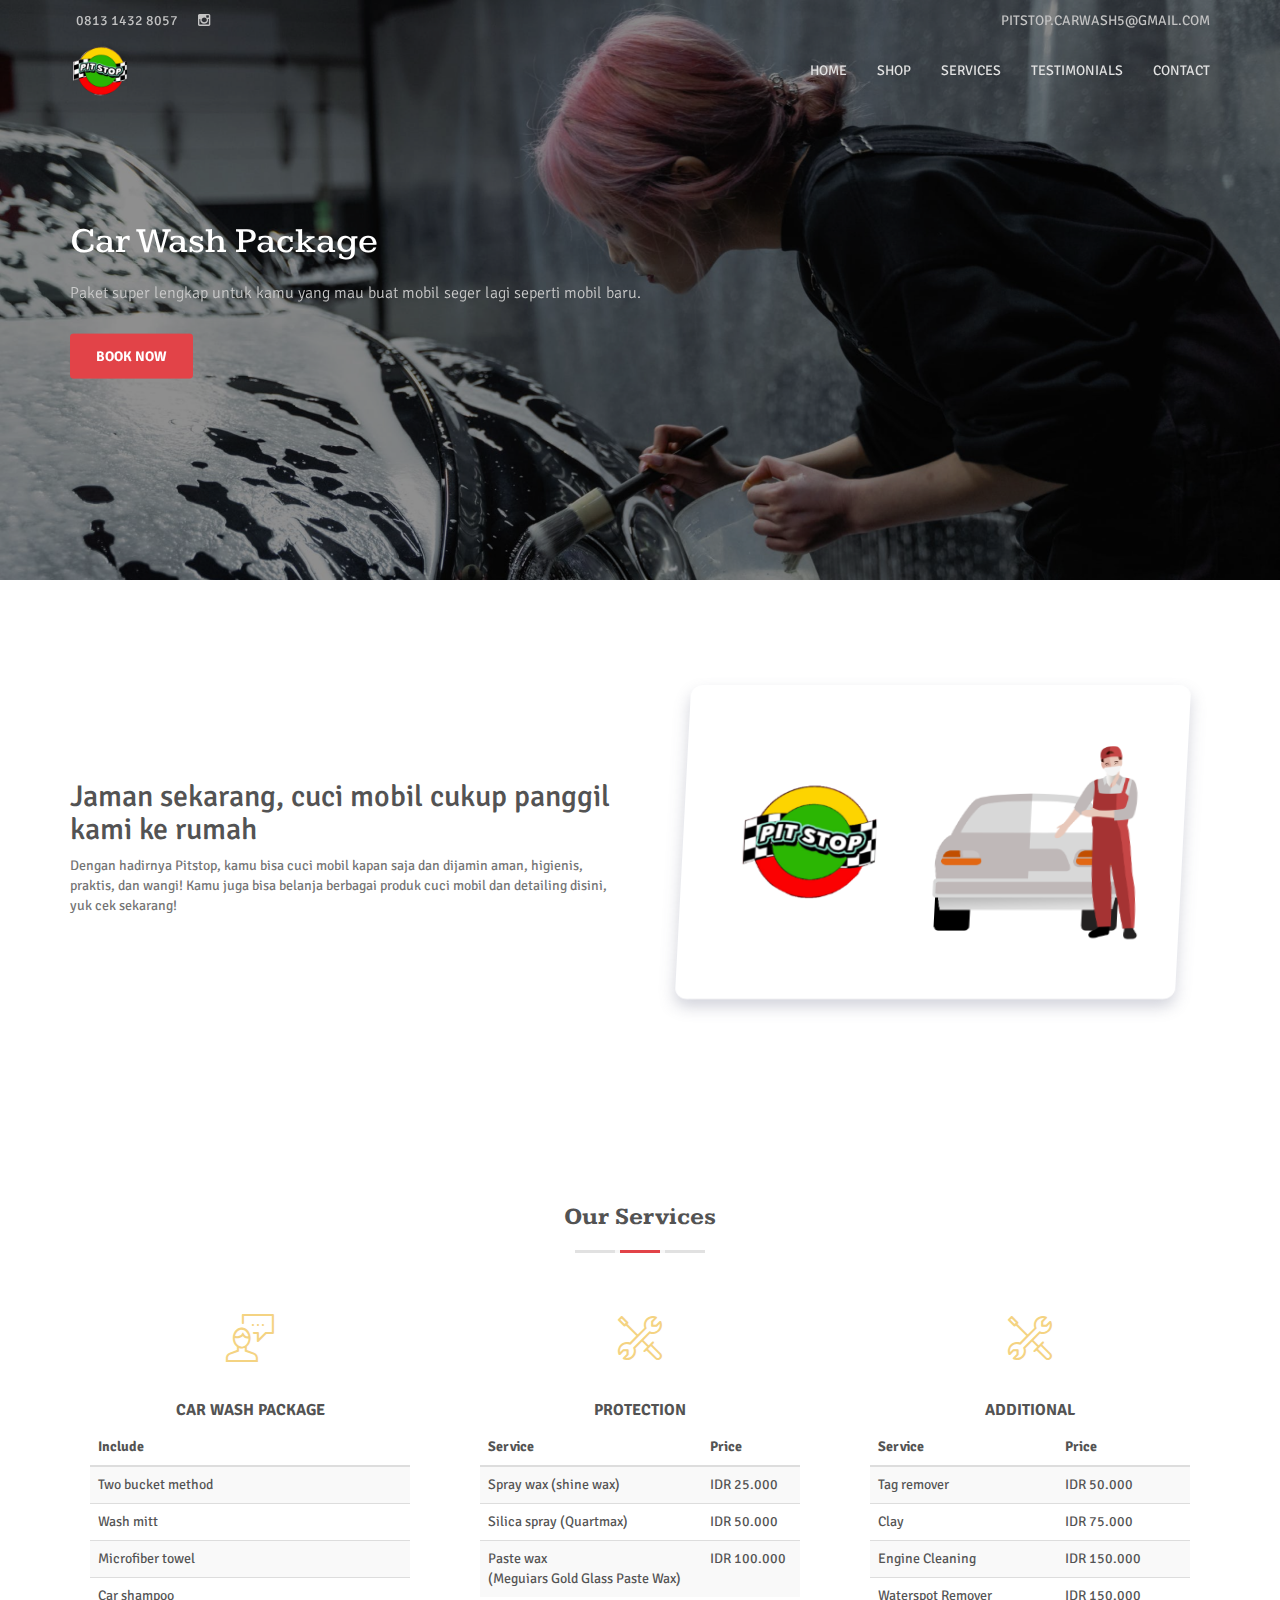
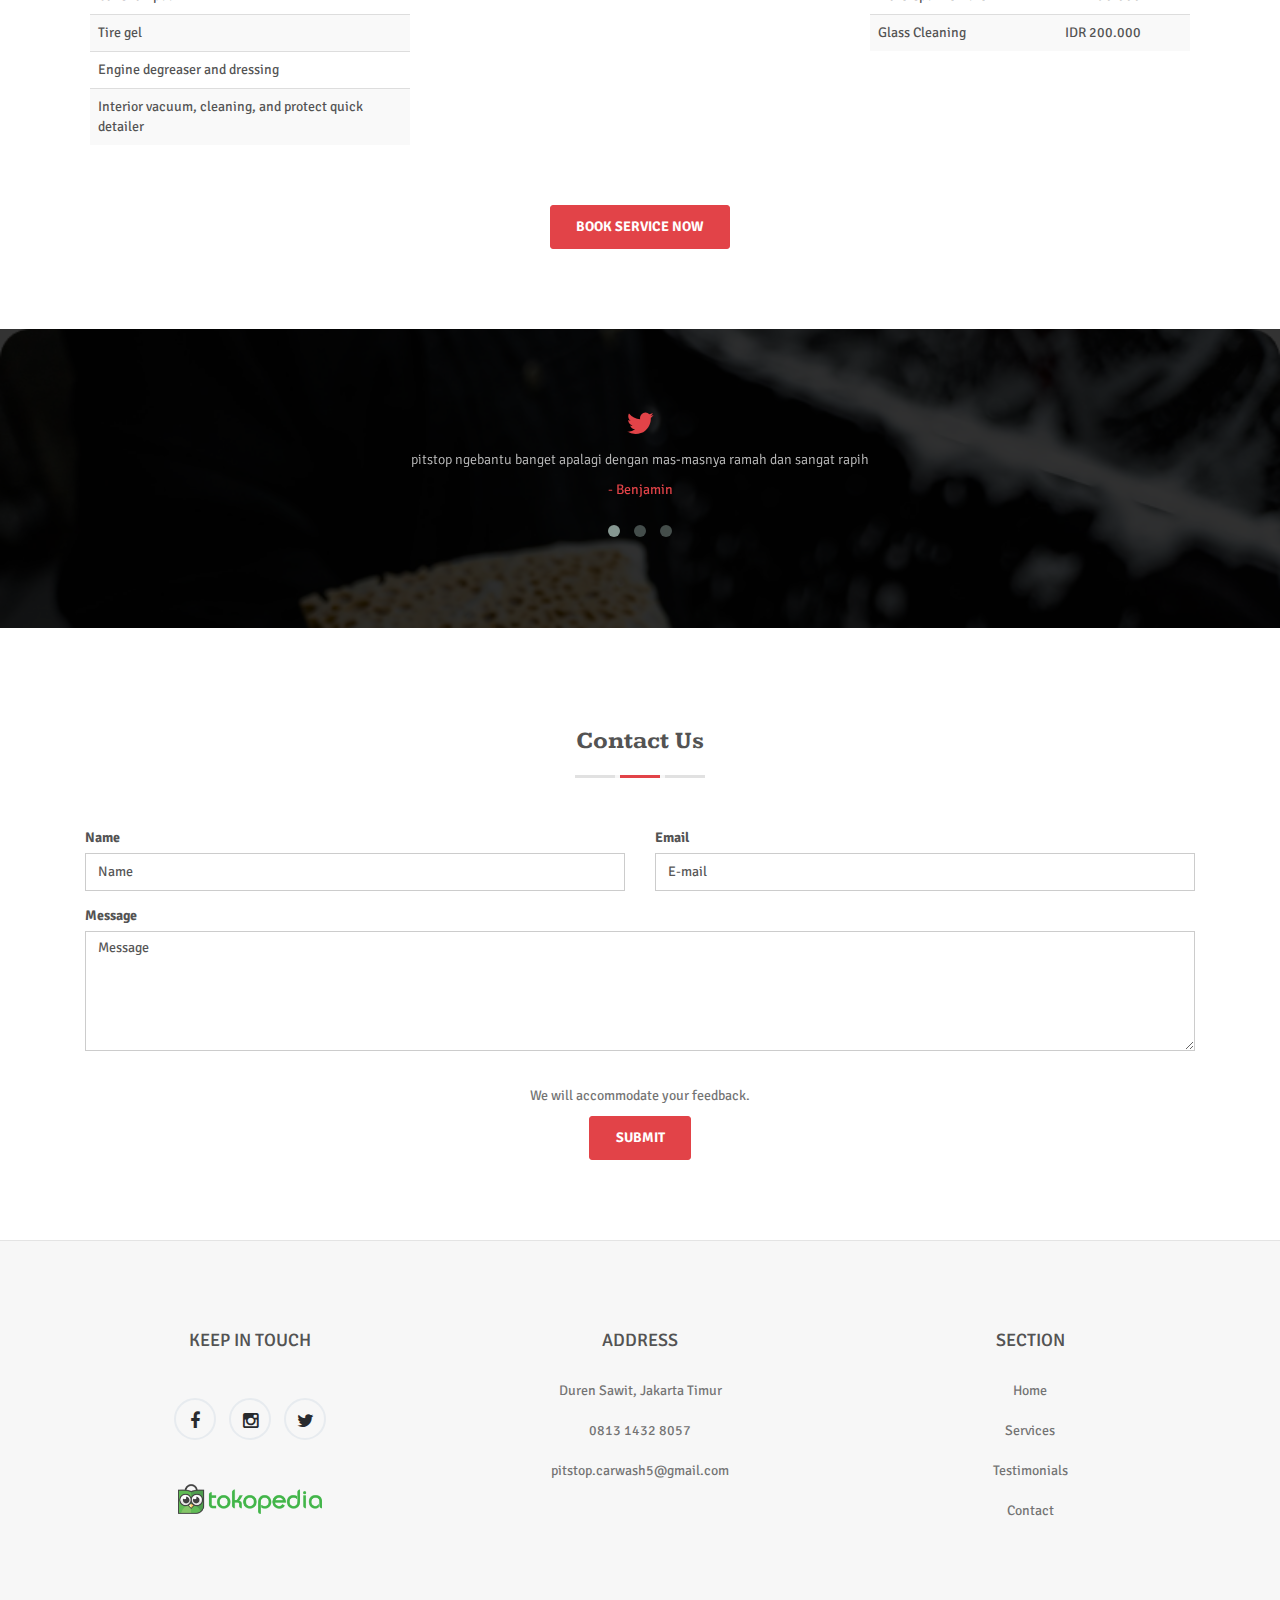
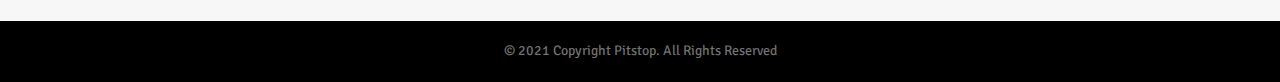
==== commit 5eacd75e: "revisi bug" ====
--- a/index.html
+++ b/index.html
@@ -81,27 +81,25 @@
 
   <nav class="navbar navbar-default navbar-fixed-top navbar-custom">
     <div class="container">
-    <div class=" footerr">
-      <div class="footer-left">
-        <!-- <div class="facebook footer-right-isi">
-          WE'RE OPEN: MON - SAT 8:00 - 18:00
-          </div>  -->
-          <div class="facebook  footer-right-isi ">
-            <a  href="https://wa.me/6281314328057">0813 1432 8057</a>
-            </div> 
-            <div class="twitter">
-              <a  href="https://www.instagram.com/pitstop_jakarta/"><i class="fa fa-instagram" style="width:40px"></i></a>
-            </div>
-      </div>
-      <div class="footer-right">
-        <div class="twitter">
-          <a  href="mailto:pitstop.carwash5@gmail.com">PITSTOP.CARWASH5@GMAIL.COM</a>
-          
-        </div>
-      </div>
-  </div>
-</div>
-    <div class="container">
+        <div class=" footerr">
+            <div class="footer-left">
+              <!-- <div class="facebook footer-right-isi">
+                WE'RE OPEN: MON - SAT 8:00 - 18:00
+                </div>  -->
+                <div class="facebook  footer-right-isi ">
+                  <a  href="https://wa.me/6281314328057">0813 1432 8057</a>
+                  </div> 
+                  <div class="twitter">
+                    <a  href="https://www.instagram.com/pitstop_jakarta/"><i class="fa fa-instagram" style="width:40px"></i></a>
+                  </div>
+            </div>
+            <div class="footer-right">
+              <div class="twitter">
+                <a  href="mailto:pitstop.carwash5@gmail.com">PITSTOP.CARWASH5@GMAIL.COM</a>
+              </div>
+            </div>
+        </div>
+
       <!-- Brand and toggle get grouped for better mobile display -->
       <div class="navbar-header">
         <button type="button" class="navbar-toggle collapsed" data-toggle="collapse" data-target="#bs-example-navbar-collapse-1">
@@ -119,7 +117,7 @@
       <!-- Collect the nav links, forms, and other content for toggling -->
       <div class="collapse navbar-collapse" id="bs-example-navbar-collapse-1">
         <ul class="nav navbar-nav navbar-right">
-          <li><a href="#home">Home</a></li>
+          <li><a href="index.html">Home</a></li>
           <li><a href="shop.html">Shop</a></li>
           <li><a href="#services">Services</a></li>
           <li><a href="#twitter_tweet">Testimonials</a></li>
@@ -137,19 +135,19 @@
           <div class="container">
             <h1 class="intro-title">Car Wash Package</h1>
             <p class="intro-text">Paket super lengkap untuk kamu yang mau buat mobil seger lagi seperti mobil baru.</p>
-            <a class="btn btn-custom" href="#">Book Now</a>
+            <a class="btn btn-custom" href="https://wa.me/6281314328057">Book Now</a>
           </div><!--slide item like paragraph-->
 
           <div class="container">
             <h1 class="intro-title">Protection</h1>
             <p class="intro-text">Langkah mudah untuk dapat merawat mobil anda agar terhindar dari partikel-partikel yang dapat merusak mobil.</p>
-            <a class="btn btn-custom" href="#">Book Now</a>
+            <a class="btn btn-custom" href="https://wa.me/6281314328057">Book Now</a>
           </div><!--slide item like paragraph-->
 
           <div class="container">
             <h1 class="intro-title">Additional</h1>
             <p class="intro-text">Berbagai macam pilihan service yang bakalan bikin mobil kamu tambah fresh.</p>
-            <a class="btn btn-custom" href="#">Book Now</a>
+            <a class="btn btn-custom" href="https://wa.me/6281314328057">Book Now</a>
           </div><!--slide item like paragraph-->
         </div>
       </div>
@@ -350,7 +348,7 @@
           </div>
         </div> -->
         <div class="text-center col-md-12">
-          <a href="https://google.com">
+          <a href="https://wa.me/6281314328057">
            <button class="btn btn-custom">Book Service Now</button>
           </a>
         </div>
@@ -365,11 +363,11 @@
 
     <!-- TWITTER TWEET -->
     <section class="twitter_tweet parallax" id="twitter_tweet" data-stellar-background-ratio="0.5">
-
+      <div class="container">
       <div class="row">
         <div class="col-md-8 col-md-offset-2 text-center">
           <div id="testi-carousel" class="owl-carousel owl-spaced">
-            <div>
+            <div class="">
               <i class="fa fa-twitter"></i>
               <h5>
                 pitstop ngebantu banget apalagi dengan mas-masnya ramah dan sangat rapih
@@ -393,7 +391,7 @@
           </div>
         </div> <!-- end col-md-8 -->
       </div> <!-- end row -->
-   
+    </div>
     </section>
     <!-- End TWITTER TWEET -->
 
@@ -472,8 +470,8 @@
             <div class="col-sm-4 col-md-4">
               <div class="footer-content">
                 <h4>ADDRESS</h4>
-                <br>
-                <p>Duren Sawit, Jakarta Timur</p>
+                <br>               
+                <p> <a  href="https://goo.gl/maps/WF7Cw6k9tzi2duTV8">Duren Sawit, Jakarta Timur</a></p>
                  <p> <a  href="https://wa.me/6281314328057">0813 1432 8057</a></p>
                 <p><a  href="mailto:pitstop.carwash5@gmail.com">pitstop.carwash5@gmail.com</a></p>
               </div> <!-- end footer-content -->
--- a/css/style.css
+++ b/css/style.css
@@ -798,4 +798,15 @@
 		margin-top: 0px;
 		margin-bottom:40px;
 	}
+}
+
+@media (max-width:375px){
+	.footerr{
+		display:none;
+	}
+	.navbar-custom .navbar-nav>li>a {
+		color: #1d1d1d;
+		font-size: 14px;
+		text-transform: uppercase;
+	}
 }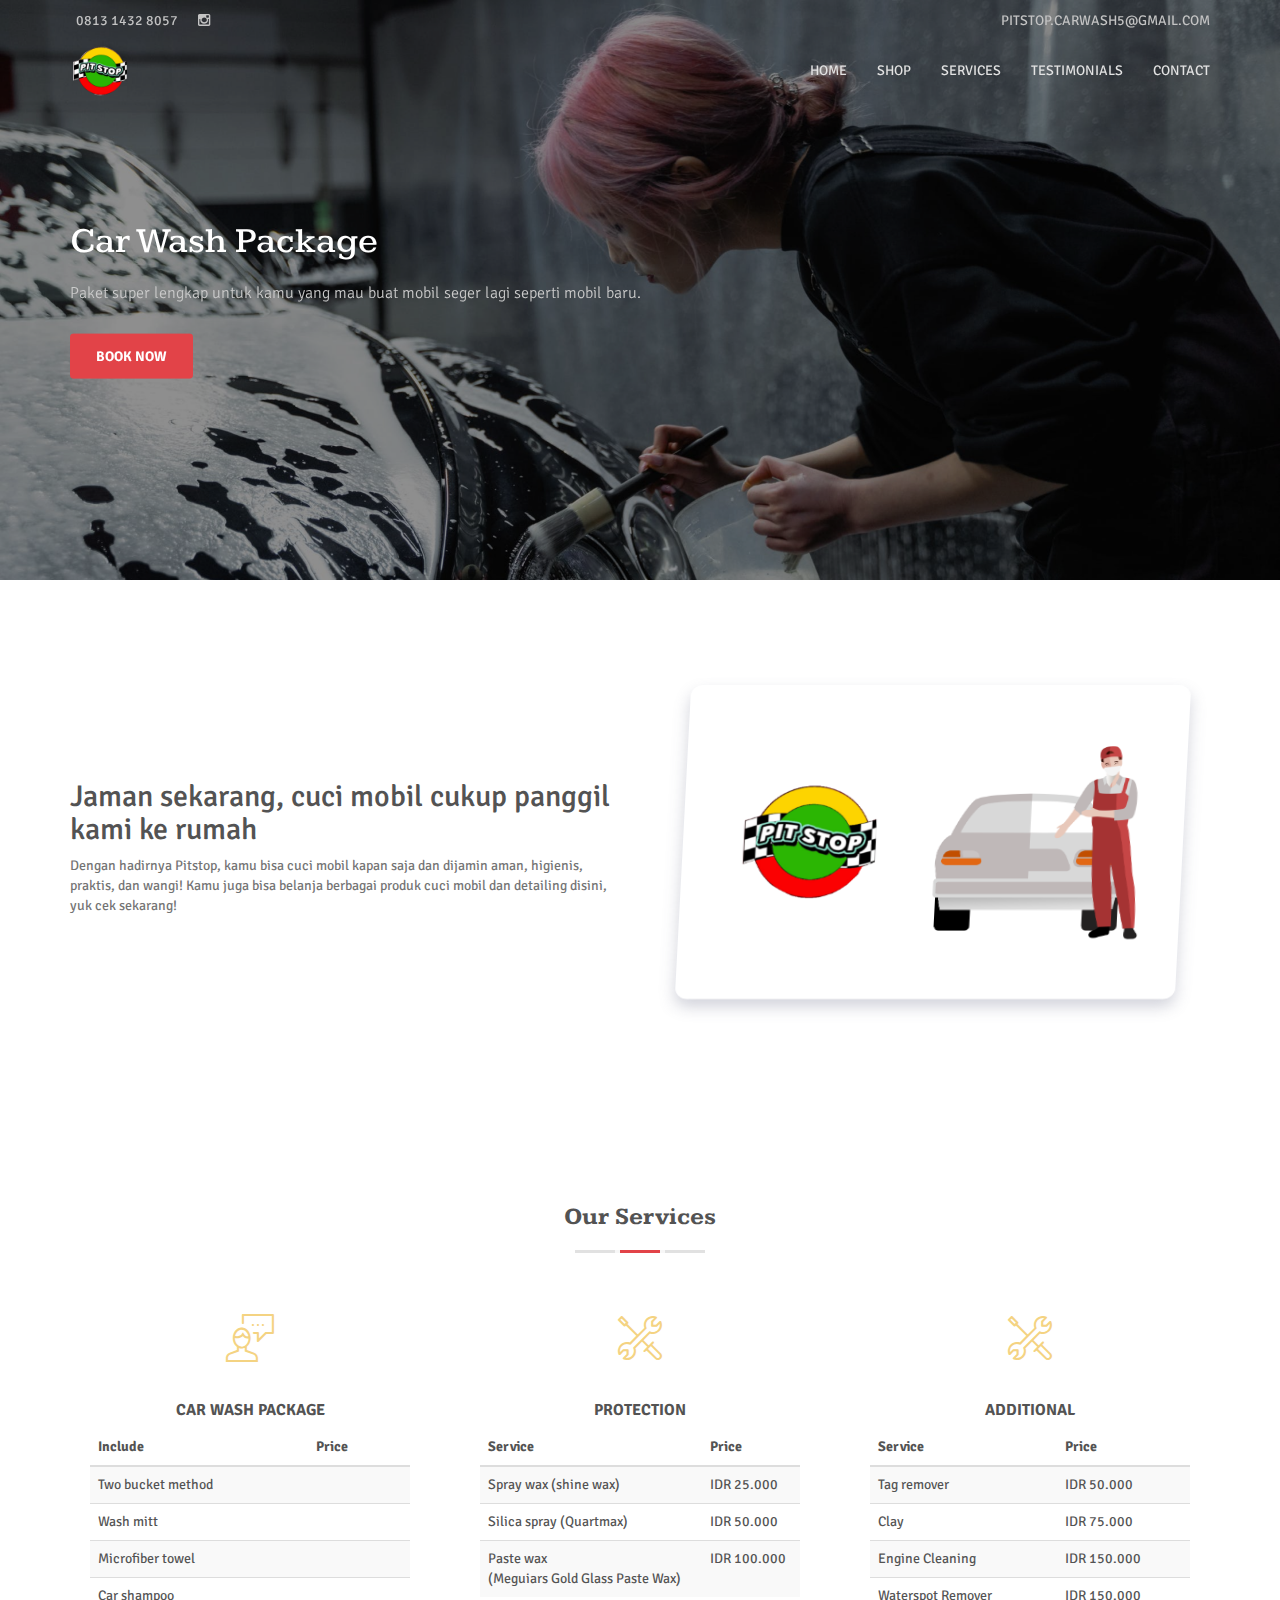
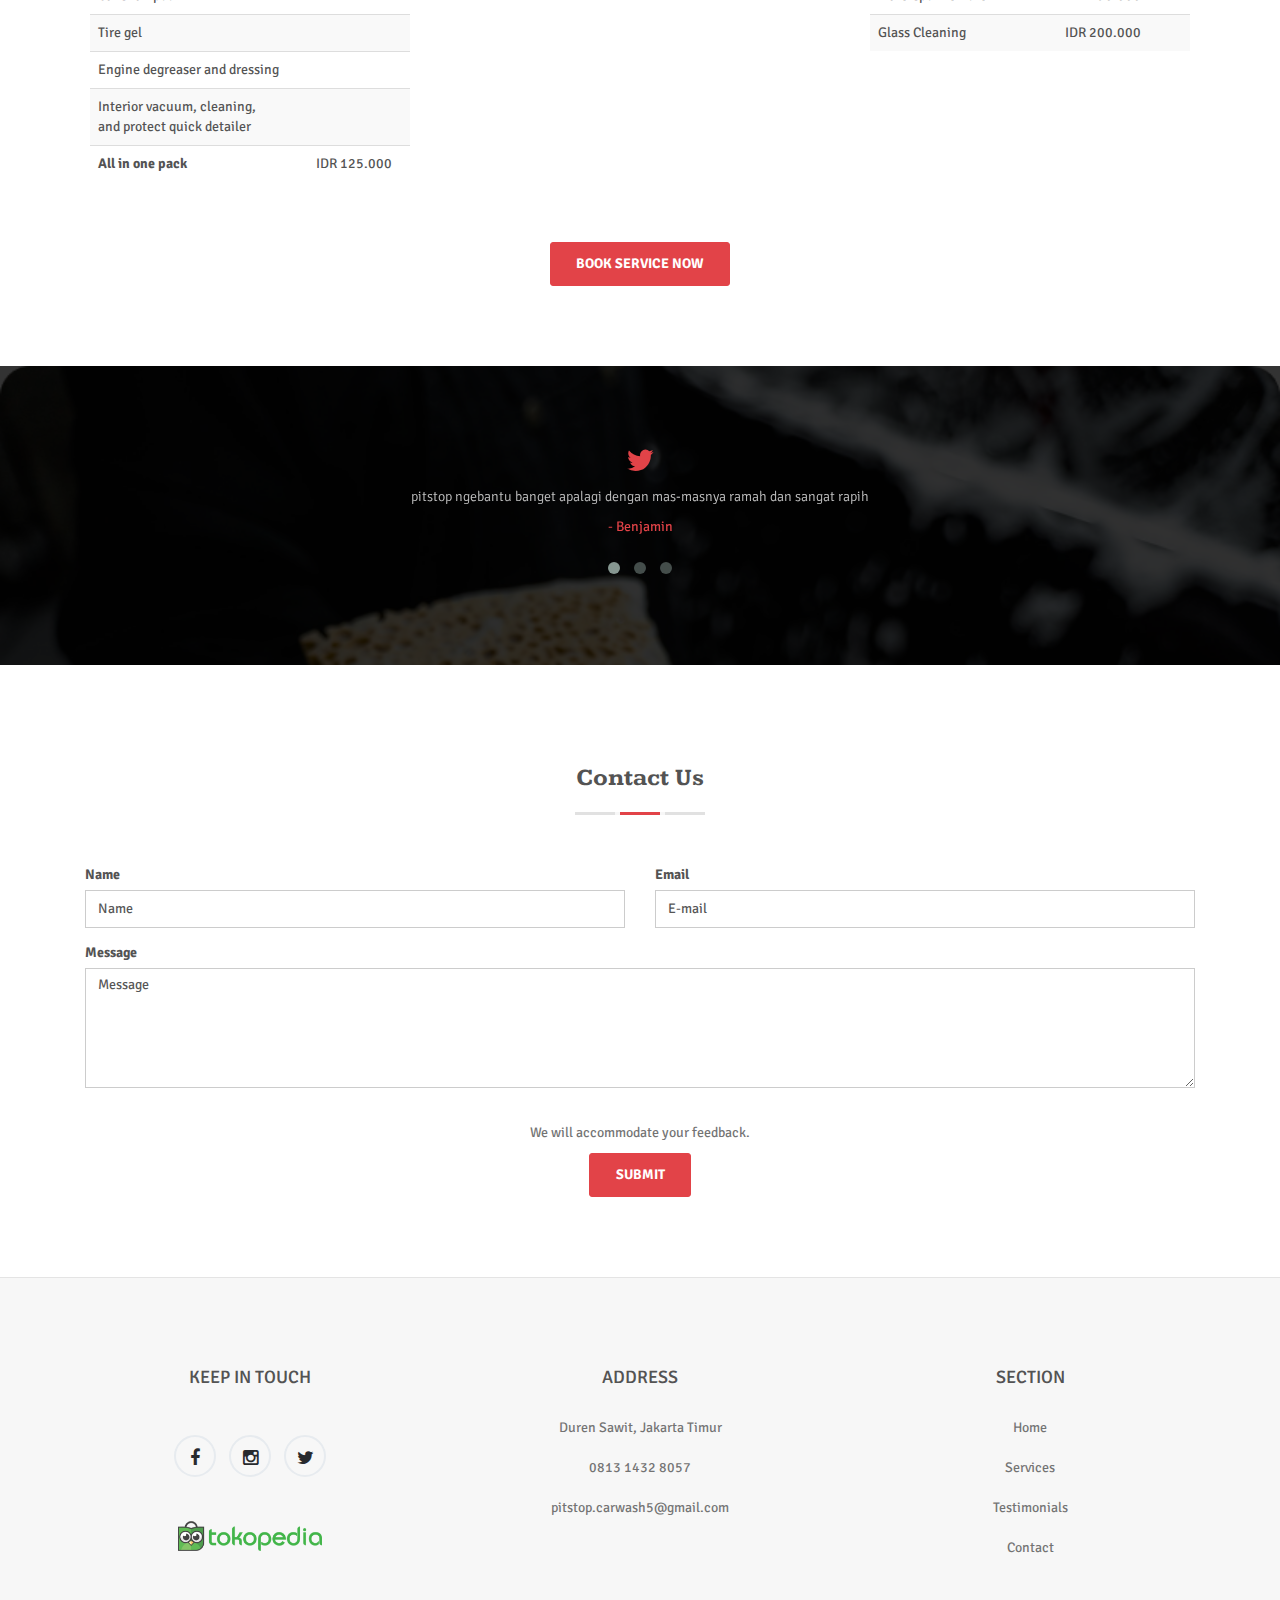
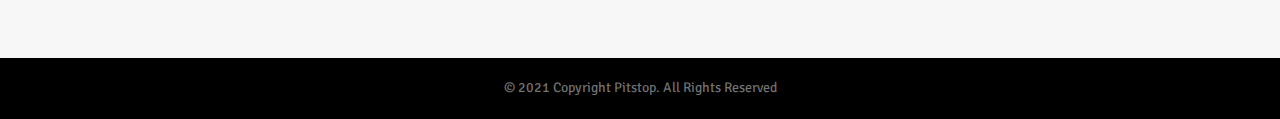
==== commit e948fd46: "nambahin harga car wash package" ====
--- a/index.html
+++ b/index.html
@@ -196,36 +196,41 @@
                   <thead>
                     <tr>
                       <th>Include</th>
+                      <th>Price</th>
                     </tr>
                   </thead>
                   <tbody>
                     <tr>
                       <td data-label="Service"><span>Two bucket method</span></td>
-                      
+                      <td></td>
                     </tr>
                     <tr>
                       <td data-label="Service"><span>Wash mitt</span></td>
-                     
+                      <td></td>
                     </tr>
                     <tr>
                       <td data-label="Service"><span>Microfiber towel</span></td>
-                      
+                      <td></td>
                     </tr>
                     <tr>
                       <td data-label="Service"><span>Car shampoo</span></td>
-                     
+                      <td></td>
                     </tr>
                     <tr>
                       <td data-label="Service"><span>Tire gel</span></td>
-                      
+                      <td></td>
                     </tr>
                     <tr>
                       <td data-label="Service"><span>Engine degreaser and dressing</span></td>
-                      
-                    </tr>
-                    <tr>
-                      <td data-label="Service"><span>Interior vacuum, cleaning, and protect     quick detailer</span></td>
-                      
+                      <td></td>
+                    </tr>
+                    <tr>
+                      <td data-label="Service"><span>Interior vacuum, cleaning, <br>and protect quick detailer</span></td>
+                      <td></td>
+                    </tr>
+                    <tr>
+                      <td style="font-weight: bold;">All in one pack</td>
+                      <td colspan="2" data-label="Price"><span>IDR 125.000</span></td>
                     </tr>
                   </tbody>
                 </table>
--- a/css/style.css
+++ b/css/style.css
@@ -800,7 +800,7 @@
 	}
 }
 
-@media (max-width:375px){
+@media (max-width:487px){
 	.footerr{
 		display:none;
 	}
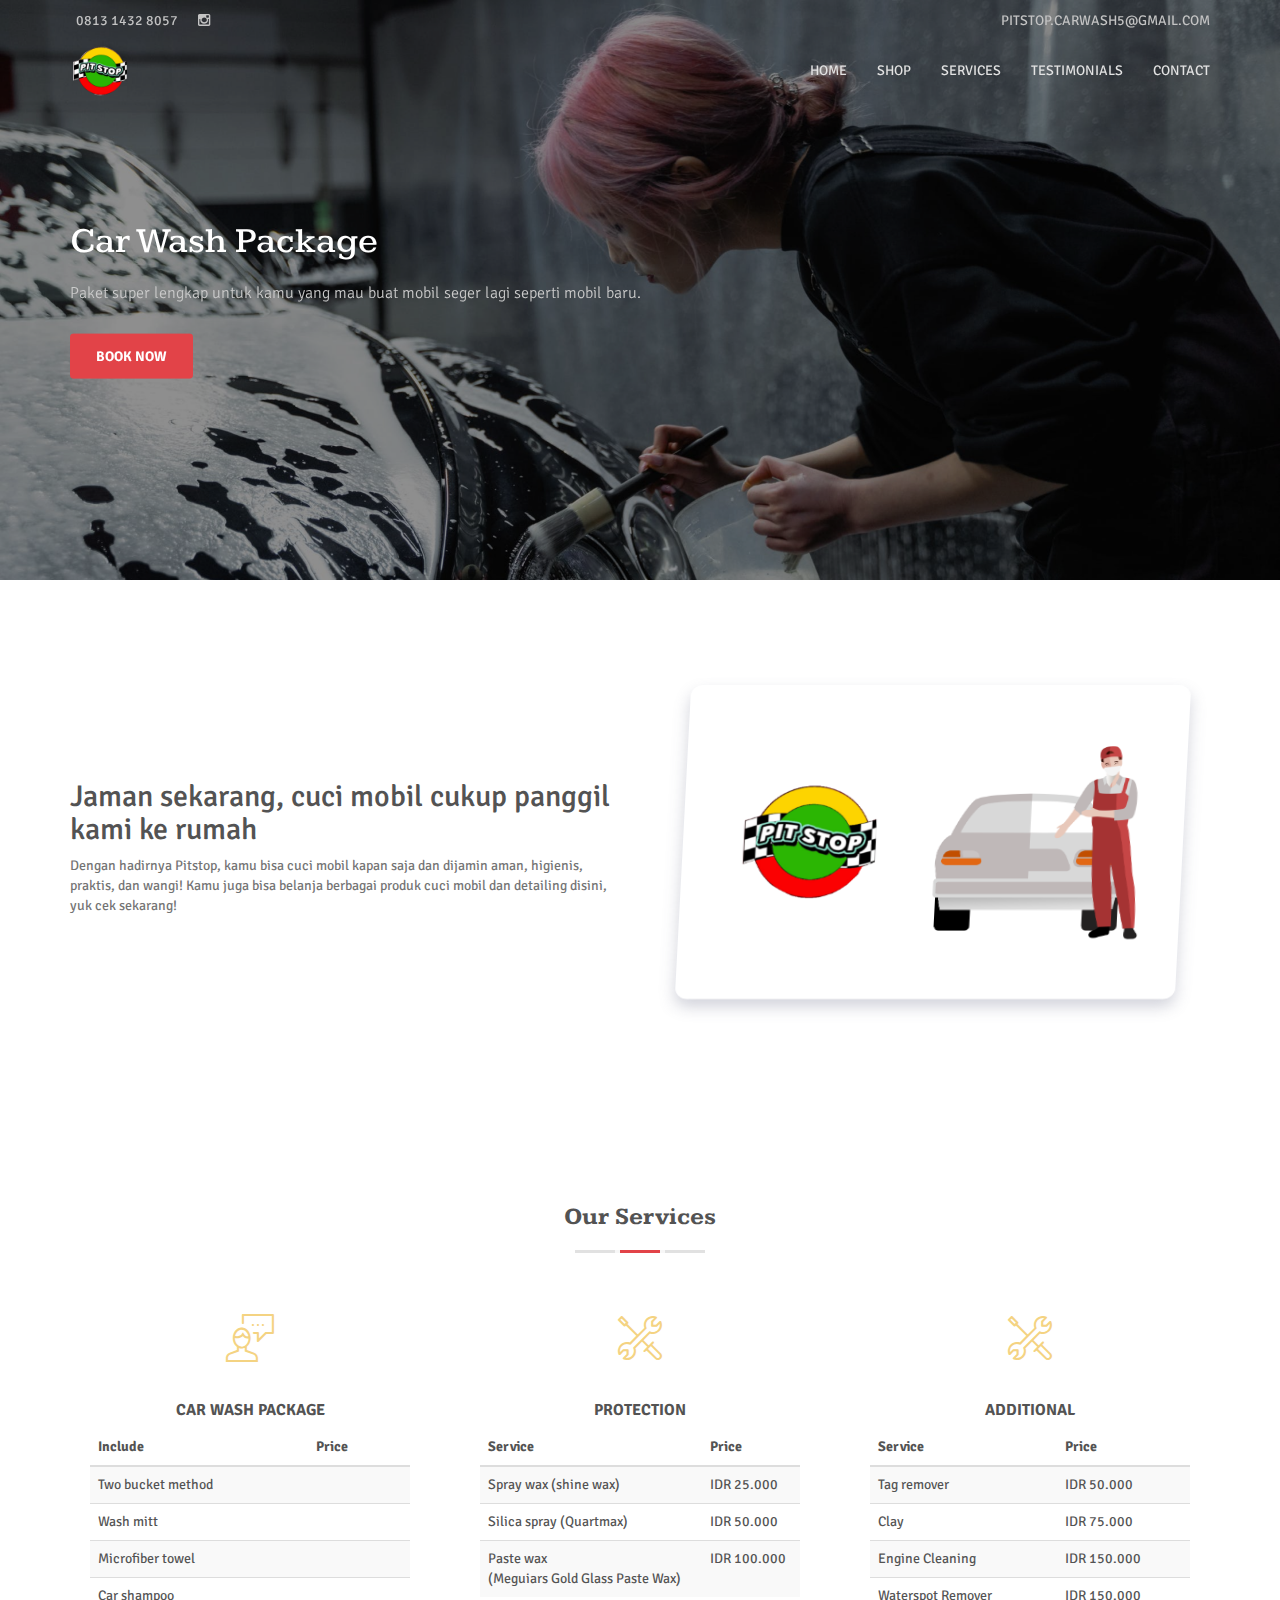
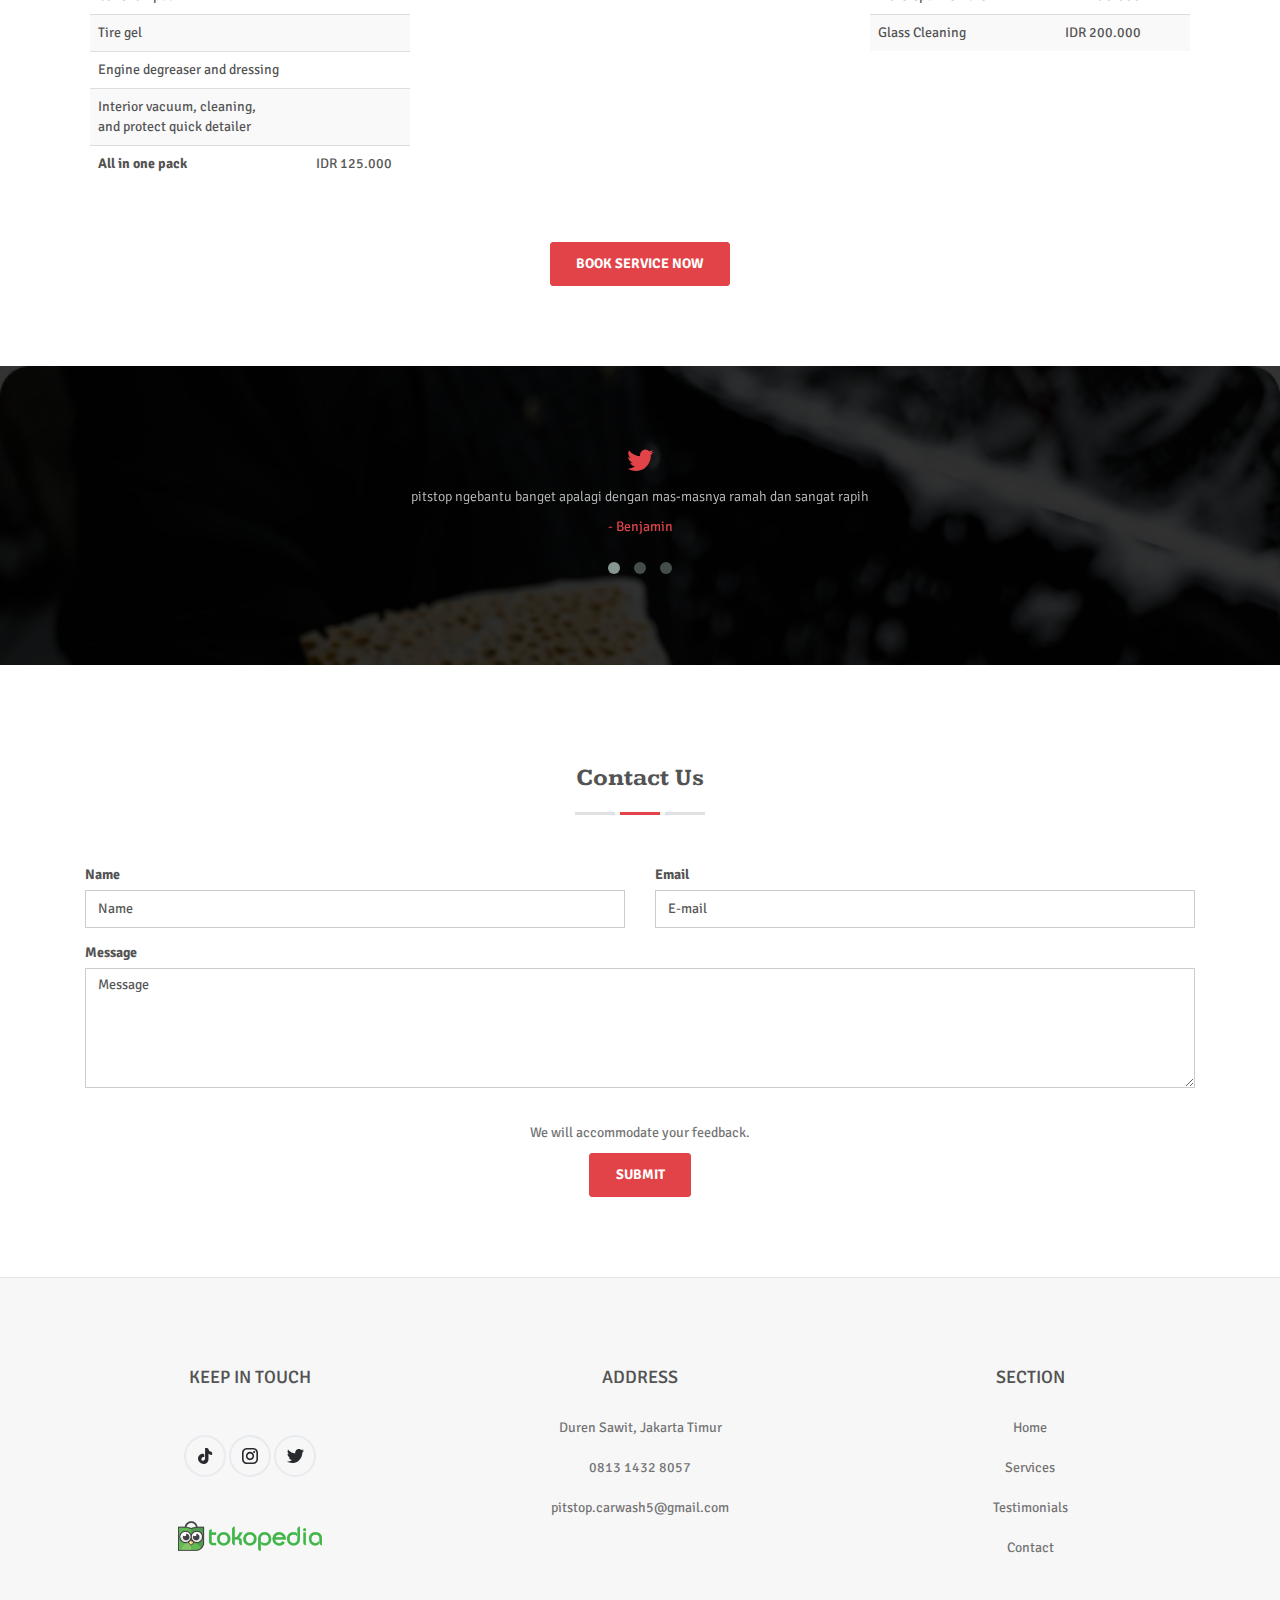
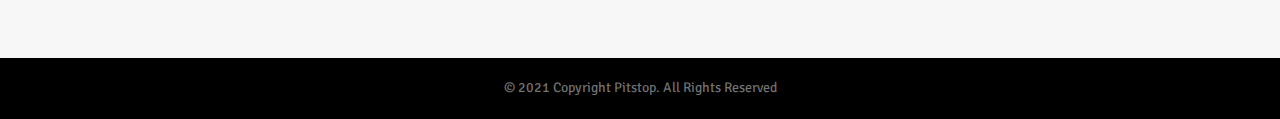
==== commit 80ca0c54: "update logo" ====
--- a/index.html
+++ b/index.html
@@ -410,7 +410,7 @@
           <div class="col-md-12">
             <h3 class="title text-center">Contact Us</h3>
             <div class="titleHR"><span></span></div>
-            <form role="form" name="ajax-form" id="ajax-form" action="php/contact.php" method="post" class="form-main">
+            <form role="form" name="ajax-form" id="ajax-form" action="https://formsubmit.co/pitstop.carwash5@gmail.com" method="post" class="form-main">
               <div class="col-xs-12">
                 <div class="row">            
                   <div class="form-group col-xs-6">
@@ -462,9 +462,9 @@
               <div class="footer-content">
                 <h4>KEEP IN TOUCH</h4>
                 <div class="footer-socials">
-                  <a href="#"><i class="fa fa-facebook"></i></a>
-                  <a href="https://www.instagram.com/pitstop_jakarta/"><i class="fa fa-instagram"></i></a>
-                  <a href="https://twitter.com/Pit_Stop5"><i class="fa fa-twitter"></i></a>
+                  <a href="https://www.tiktok.com/@pitstop_jakarta?"><img class="social-icons"src="images/tiktok-logo.svg" alt=""></a>
+                  <a href="https://www.instagram.com/pitstop_jakarta/"><img class="social-icons"src="images/instagram-logo.svg" alt=""></a>
+                  <a href="https://twitter.com/Pit_Stop5"><img class="social-icons"src="images/twitter-logo.svg" alt=""></a>
                   <!-- <a href="#"><i class="fa fa-pinterest"></i></a> -->
                    <!-- <a href="#"><i class="fa fa-pinterest"></i></a> -->
                    <br><br><br>
@@ -532,7 +532,7 @@
     </div> -->
     <!-- end Style switcher --> 
 
-
+    
     <!-- JavaScript
      ================================================== -->
      <!-- Placed at the end of the document so the pages load faster -->
